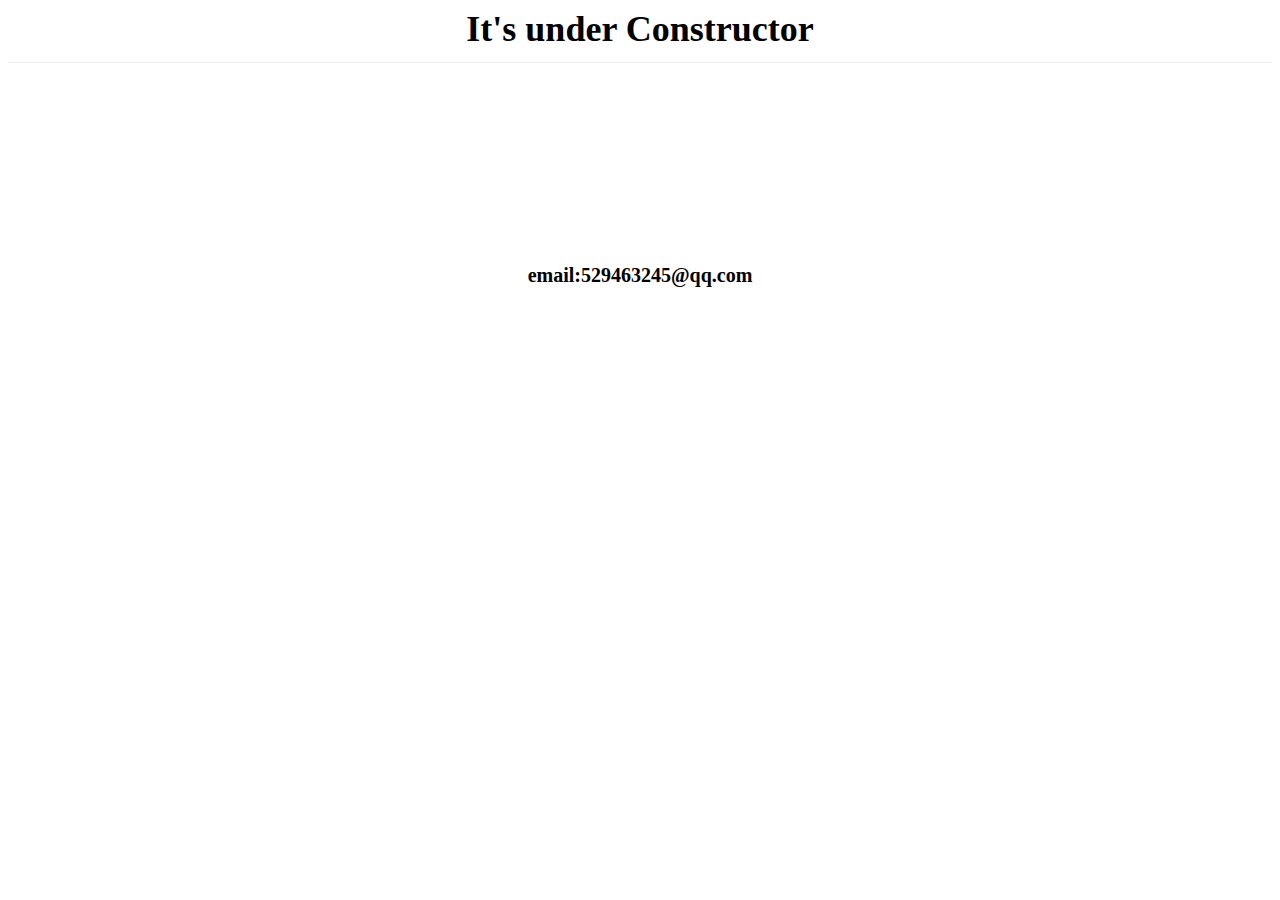
==== index.html @ 73592db3 "index,html" ====
<!doctype>
<html>
<head>
<title>joker's website</title>
<style>
	div h1,h4{
		text-align:center;
		padding-bottom: 0.3em;
	    font-size: 2.25em;
	    line-height: 1.2;
	    border-bottom: 1px solid #eee;
	}
	h4{
		 font-size: 1.25em;
		 margin-top:10em !important;
		  border-bottom:none;
	}
</style>
</head>
<body>
	<div>
		<h1>It's under Constructor</h1>
	</div>
	<div>
		<h4>email:529463245@qq.com</h4>
	</div>
</body>
</html>
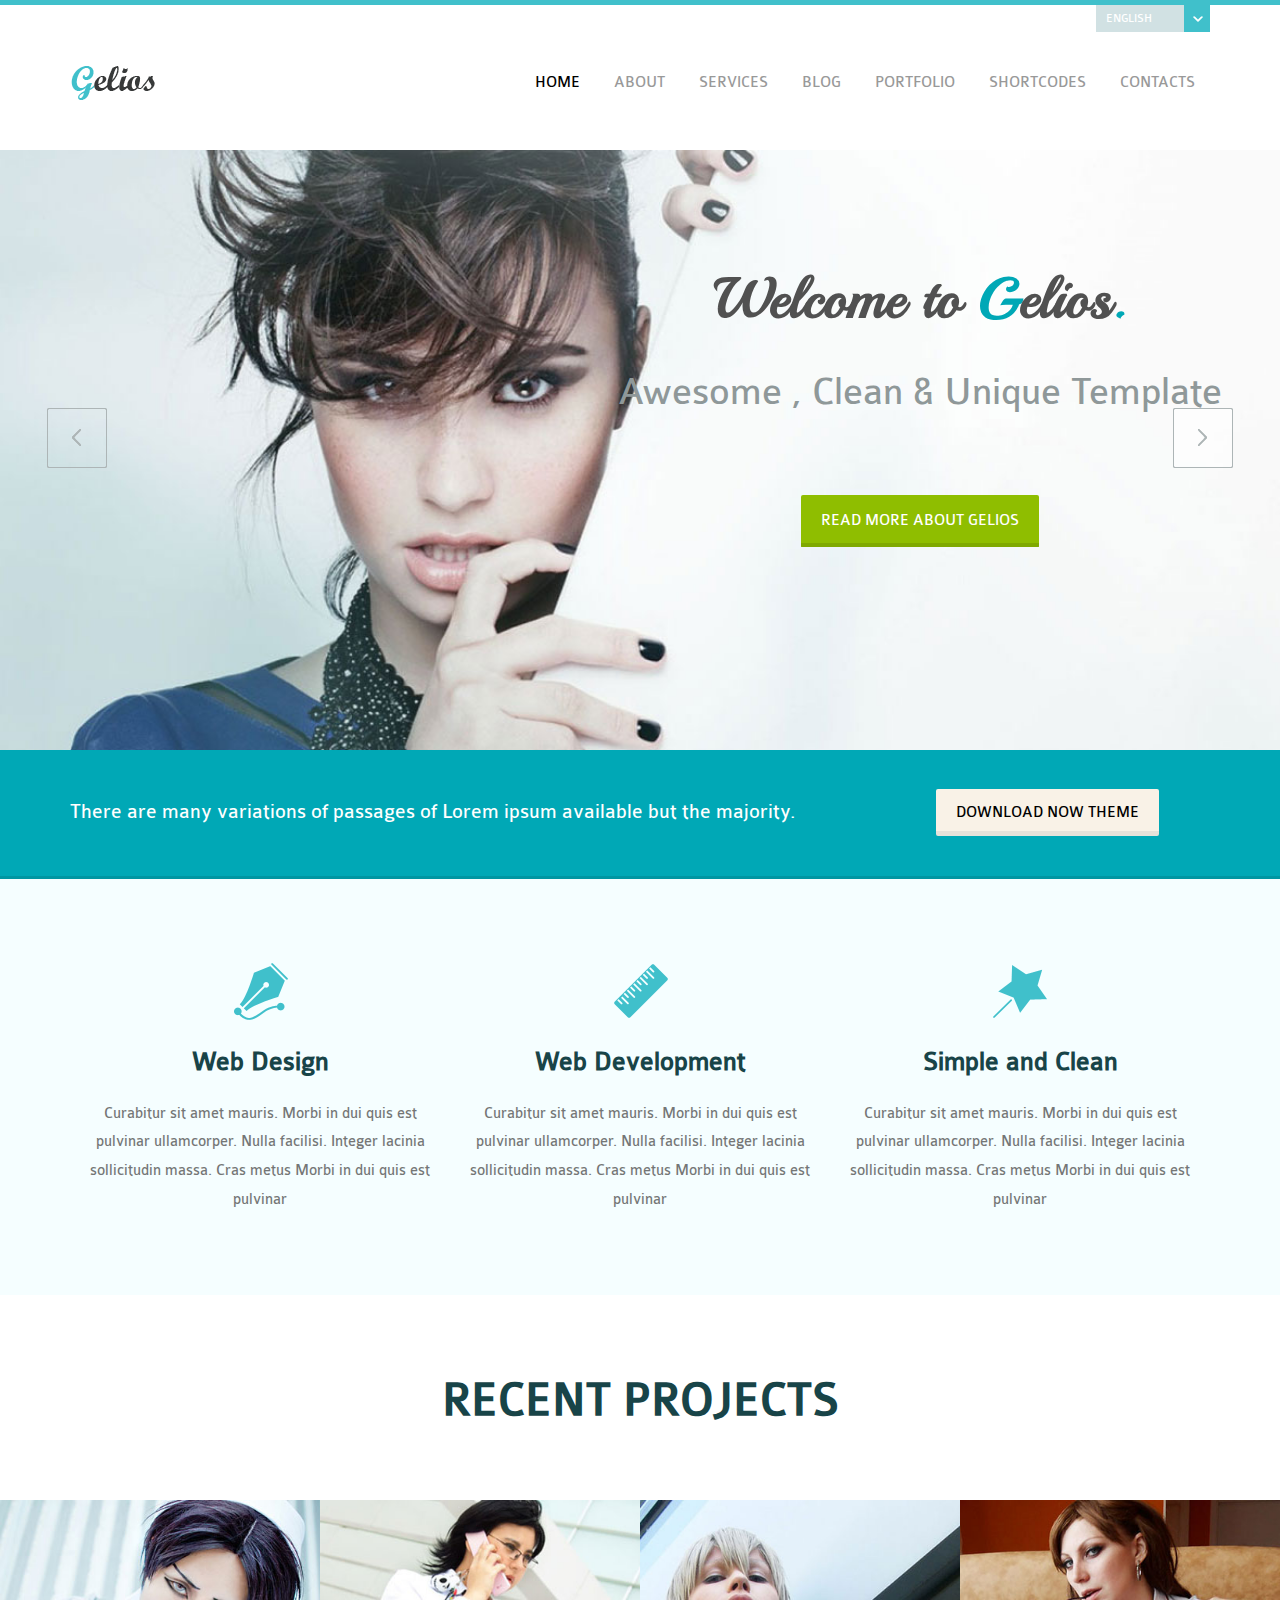
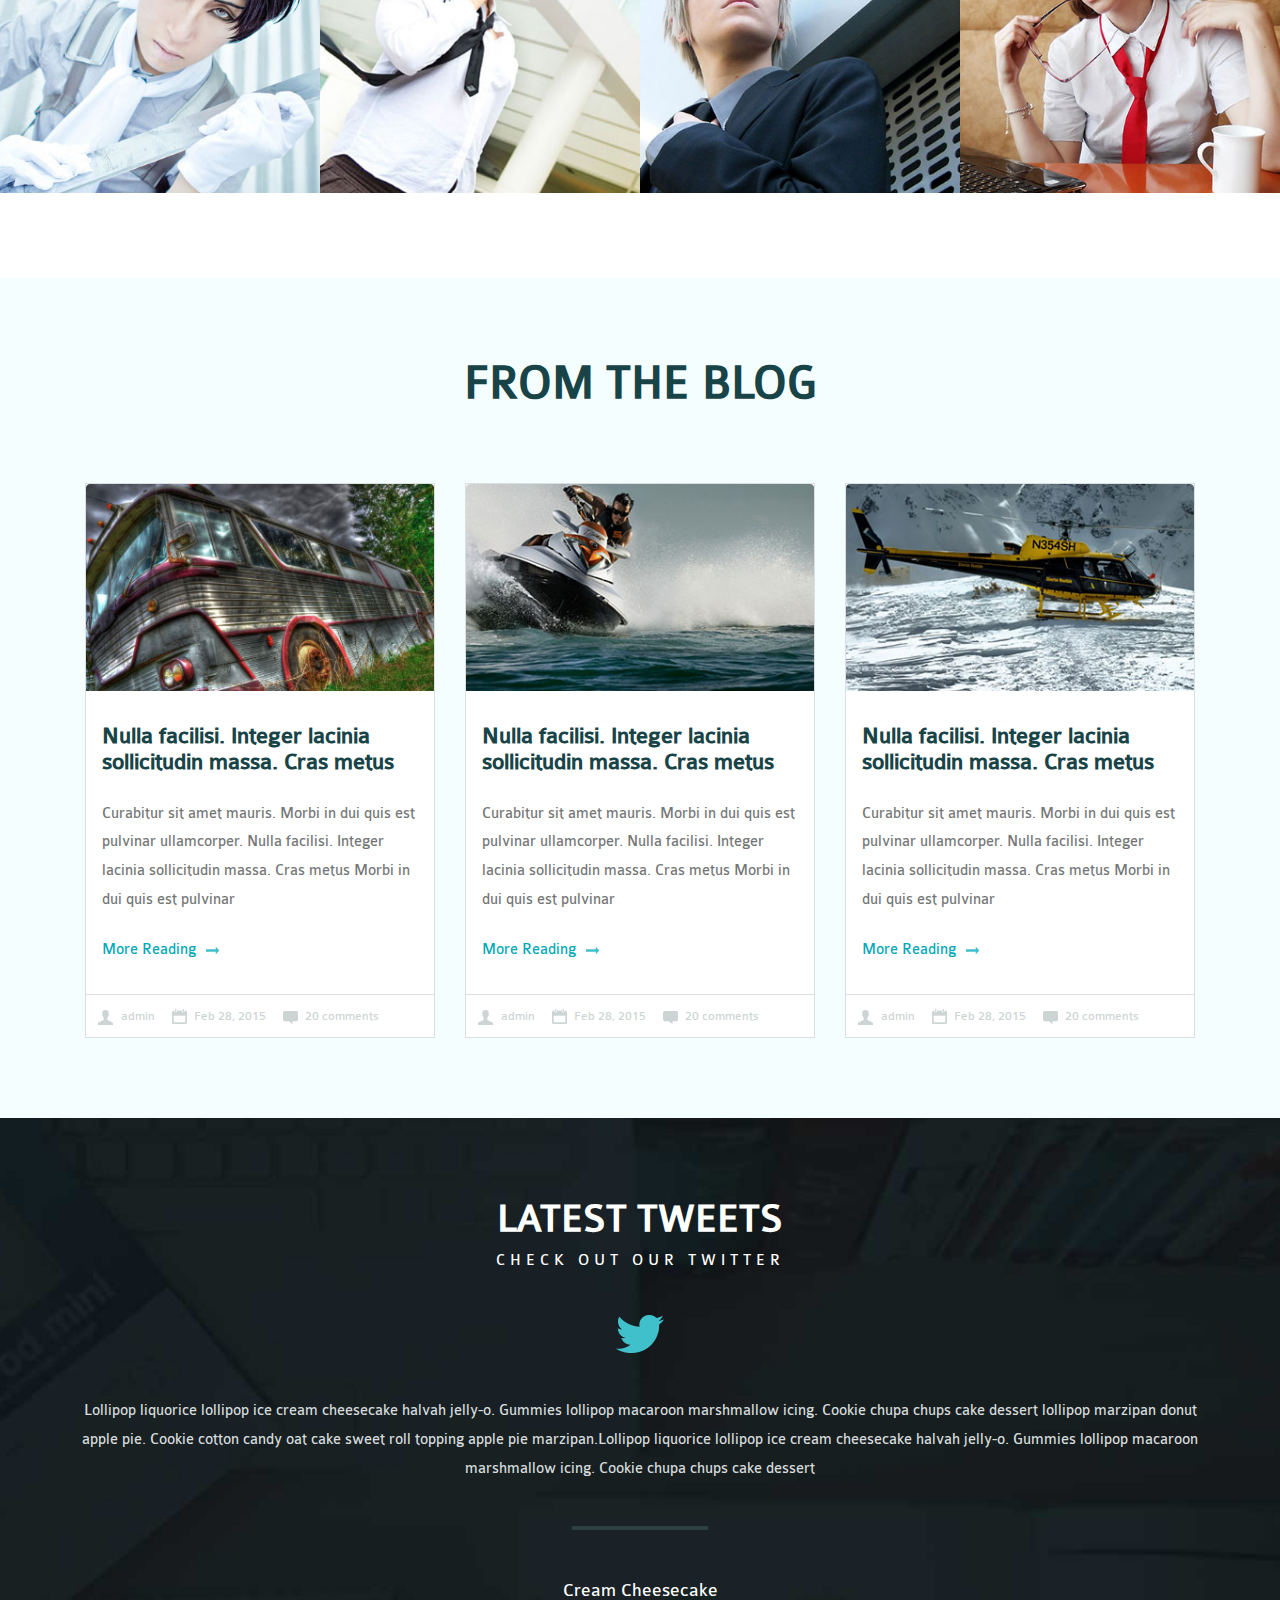
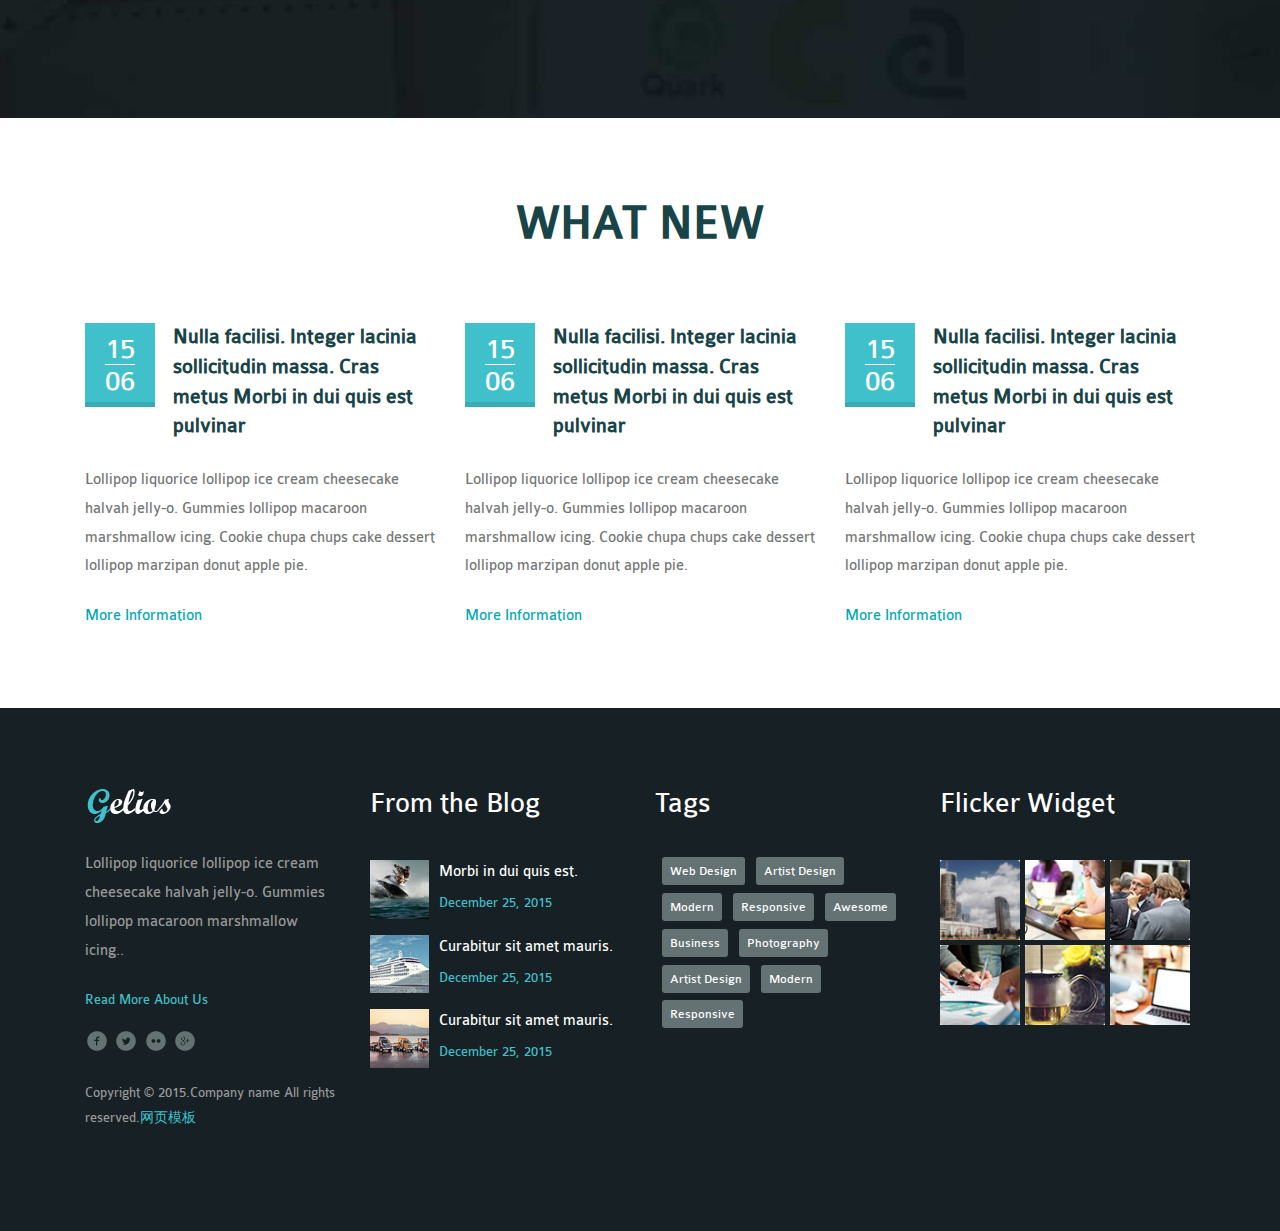
==== commit f9aa65b3: "thos:wq :" ====
--- a/index.html
+++ b/index.html
@@ -1,28 +1,399 @@
-<!doctype>
+<!DOCTYPE HTML>
 <html>
 <head>
-<title>joker's website</title>
-<style>
-	div h1,h4{
-		text-align:center;
-		padding-bottom: 0.3em;
-	    font-size: 2.25em;
-	    line-height: 1.2;
-	    border-bottom: 1px solid #eee;
-	}
-	h4{
-		 font-size: 1.25em;
-		 margin-top:10em !important;
-		  border-bottom:none;
-	}
-</style>
+<title>Home</title>
+<meta name="viewport" content="width=device-width, initial-scale=1">
+<meta http-equiv="Content-Type" content="text/html; charset=utf-8" />
+<meta name="keywords" content="Gelios Responsive web template, Bootstrap Web Templates, Flat Web Templates, Andriod Compatible web template, 
+Smartphone Compatible web template, free webdesigns for Nokia, Samsung, LG, SonyErricsson, Motorola web design" />
+<script type="application/x-javascript"> addEventListener("load", function() { setTimeout(hideURLbar, 0); }, false); function hideURLbar(){ window.scrollTo(0,1); } </script>
+<link href="css/bootstrap.css" rel='stylesheet' type='text/css' />
+<!-- jQuery (necessary for Bootstrap's JavaScript plugins) -->
+<script src="js/jquery-1.11.1.min.js"></script>
+<!-- Custom Theme files -->
+<link href="css/style.css" rel='stylesheet' type='text/css' />
+<!-- Custom Theme files -->
+<link href='http://fonts.useso.com/css?family=Playball' rel='stylesheet' type='text/css'>
+<!----start-top-nav-script---->
+		<script>
+			$(function() {
+				var pull 		= $('#pull');
+					menu 		= $('nav ul');
+					menuHeight	= menu.height();
+				$(pull).on('click', function(e) {
+					e.preventDefault();
+					menu.slideToggle();
+				});
+				$(window).resize(function(){
+	        		var w = $(window).width();
+	        		if(w > 320 && menu.is(':hidden')) {
+	        			menu.removeAttr('style');
+	        		}
+	    		});
+			});
+		</script>
+		<!----//End-top-nav-script---->
+<script src="js/jquery.easydropdown.js"></script>
+<!----- start-Share-instantly-slider---->
+					 <!-- Prettify -->
+						<link href="css/owl.carousel.css" rel="stylesheet">
+					    <script src="js/owl.carousel.js"></script>
+					    <script>
+						    $(document).ready(function() {
+						      $("#owl-demo , #owl-demo1").owlCarousel({
+						        items : 1,
+						        lazyLoad : true,
+						        autoPlay : true,
+						      });
+						    });
+					    </script>
+					    <script>
+						    $(document).ready(function() {
+						      $("#owl-demo3").owlCarousel({
+						        items : 4,
+						        lazyLoad : true,
+						        autoPlay : true,
+						        navigation: false,
+						        pagination: false,
+						      });
+						    });
+					    </script>
+					<!----- //End-Share-instantly-slider---->
+<script type="text/javascript" src="js/hover_pack.js"></script>
 </head>
 <body>
-	<div>
-		<h1>It's under Constructor</h1>
-	</div>
-	<div>
-		<h4>email:529463245@qq.com</h4>
-	</div>
+ <!----start-header---->
+		<div class="header">
+			<div class="container">
+			  <div class="dropdown_box">
+				   <select class="dropdown" tabindex="10" data-settings='{"wrapperClass":"metro"}'>
+            			<option value="0">English</option>	
+						<option value="1">French</option>
+						<option value="2">German</option>
+				   </select>
+		       </div>
+		       <div class="clearfix"></div>
+		      <div class="header_top">
+				<div class="logo">
+				  <a href="index.html"><img src="images/logo.png" alt=""></a>
+				</div>
+		  		<div class="menu">
+					<a class="toggleMenu" href="#"><img src="images/nav_icon.png" alt="" /> </a>
+					<ul class="nav" id="nav">
+					  <li class="current"><a href="index.html">Home</a></li>
+					  <li><a href="about.html">About</a></li>
+					  <li><a href="services.html">Services</a></li>
+					  <li><a href="blog.html">Blog</a></li>
+					  <li><a href="portfolio.html">Portfolio</a></li>
+					  <li><a href="404.html">Shortcodes</a></li>
+					  <li><a href="contact.html">Contacts</a></li>								
+					</ul>
+					<script type="text/javascript" src="js/responsive-nav.js"></script>
+				</div>							
+	  			<div class="clearfix"> </div>
+			    <!----//End-top-nav---->
+			 </div>
+			</div>
+		</div>
+		<!----//End-header---->
+        <div class="copyrights">Collect from <a href="http://www.17sucai.com/" >企业网站模板</a></div>
+		<div class="banner">
+		  <div class="banner_container">
+       	      <div class="wmuSlider example1">
+			     <div class="wmuSliderWrapper">
+				  <article style="position: absolute; width: 100%; opacity: 0;"> 
+				        <div class="banner_right">
+				   	    	<h1>Welcome to <span class="color1">G</span>elios<span class="color1">.</span></h1>
+				   	    	<h2>Awesome , Clean & Unique Template</h2>
+				   	    	<a href="#" title="Online Reservation" class="btn btn-primary btn-normal btn-inline " target="_self">Read More about gelios</a>
+				   	    </div>
+					    <div class="clearfix"></div>
+					</article>
+				    <article style="position: relative; width: 100%; opacity: 1;"> 
+				   	  <div class="banner_right">
+				   	    	<h1>Welcome to <span class="color1">G</span>elios<span class="color1">.</span></h1>
+				   	    	<h2>There are many variations</h2>
+				   	    	<a href="#" title="Online Reservation" class="btn btn-primary btn-normal btn-inline " target="_self">Read More about gelios</a>
+				   	    </div>
+					    <div class="clearfix"></div>
+				   </article>
+				 </div>
+				 <a class="wmuSliderPrev">Previous</a><a class="wmuSliderNext">Next</a>
+	             <script src="js/jquery.wmuSlider.js"></script> 
+				  <script>
+	       			$('.example1').wmuSlider();         
+	   		     </script> 	           	      
+      </div>
+     </div>
+    </div>
+    <div class="banner_text">
+    	<div class="container">
+    		<ul class="banner_box">
+    		   <li class="box_desc">There are many variations of passages of Lorem ipsum available but the majority.</li>
+    		   <li class="box_but"><a href="#" title="Download" class="btn1 btn1-primary1" target="_self">Download Now theme</a></li>
+    		   <div class="clearfix"> </div>
+    		</ul>
+    	</div>
+    </div>
+    <div class="grid_1 text-center">
+    	<div class="container">
+    	  <div class="col-md-4 box_1">
+    	  	<i class="icon1"> </i>
+    	  	<h3>Web Design</h3>
+    	  	<p>Curabitur sit amet mauris. Morbi in dui quis est pulvinar ullamcorper. Nulla facilisi. Integer lacinia sollicitudin massa. Cras metus Morbi in dui quis est pulvinar</p>
+    	  </div>
+    	  <div class="col-md-4 box_1">
+    	  	<i class="icon2"> </i>
+    	  	<h3>Web Development</h3>
+    	  	<p>Curabitur sit amet mauris. Morbi in dui quis est pulvinar ullamcorper. Nulla facilisi. Integer lacinia sollicitudin massa. Cras metus Morbi in dui quis est pulvinar</p>
+    	  </div>
+    	  <div class="col-md-4 box_1">
+    	  	<i class="icon3"> </i>
+    	  	<h3>Simple and Clean</h3>
+    	  	<p>Curabitur sit amet mauris. Morbi in dui quis est pulvinar ullamcorper. Nulla facilisi. Integer lacinia sollicitudin massa. Cras metus Morbi in dui quis est pulvinar</p>
+    	  </div>
+    	</div>
+    </div>
+    <div class="grid_2">
+    	<h3>Recent Projects</h3>
+    	         <div id="owl-demo3" class="owl-carousel owl-carousel2">
+				                 <div class="item">
+				                	<a href="#" class="b-link-stroke b-animate-go  thickbox">
+		                            <img class="lazyOwl" data-src="images/p1.jpg" alt="Lazy Owl Image"><div class="b-wrapper">
+</div></a>
+   	 							 </div>
+				                 <div class="item">
+				                	<a href="#" class="b-link-stroke b-animate-go  thickbox">
+		                            <img class="lazyOwl" data-src="images/p2.jpg" alt="Lazy Owl Image"><div class="b-wrapper"><h2 class="b-animate b-from-left    b-delay03 ">Photo 1</h2><p class="b-animate b-from-right    b-delay03 ">Lorem ipsum dolor sit amet, consectetur adipiscing elit.</p></div></a>
+   	 							 </div>
+				                 <div class="item">
+				                	<a href="#" class="b-link-stroke b-animate-go  thickbox">
+		                            <img class="lazyOwl" data-src="images/p3.jpg" alt="Lazy Owl Image"><div class="b-wrapper"><h2 class="b-animate b-from-left    b-delay03 ">Photo 1</h2><p class="b-animate b-from-right    b-delay03 ">Lorem ipsum dolor sit amet, consectetur adipiscing elit.</p></div></a>
+   	 							 </div>
+				                 <div class="item">
+				                	<a href="#" class="b-link-stroke b-animate-go  thickbox">
+		                            <img class="lazyOwl" data-src="images/p4.jpg" alt="Lazy Owl Image"><div class="b-wrapper"><h2 class="b-animate b-from-left    b-delay03 ">Photo 1</h2><p class="b-animate b-from-right    b-delay03 ">Lorem ipsum dolor sit amet, consectetur adipiscing elit.</p></div></a>
+   	 							 </div>
+				                 <div class="item">
+				                	<a href="#" class="b-link-stroke b-animate-go  thickbox">
+		                            <img class="lazyOwl" data-src="images/p1.jpg" alt="Lazy Owl Image"><div class="b-wrapper"><h2 class="b-animate b-from-left    b-delay03 ">Photo 1</h2><p class="b-animate b-from-right    b-delay03 ">Lorem ipsum dolor sit amet, consectetur adipiscing elit.</p></div></a>
+   	 							 </div>
+				                 <div class="item">
+				                	<a href="#" class="b-link-stroke b-animate-go  thickbox">
+		                            <img class="lazyOwl" data-src="images/p2.jpg" alt="Lazy Owl Image"><div class="b-wrapper"><h2 class="b-animate b-from-left    b-delay03 ">Photo 1</h2><p class="b-animate b-from-right    b-delay03 ">Lorem ipsum dolor sit amet, consectetur adipiscing elit.</p></div></a>
+   	 							 </div>
+				                 <div class="item">
+				                	<a href="#" class="b-link-stroke b-animate-go  thickbox">
+		                            <img class="lazyOwl" data-src="images/p3.jpg" alt="Lazy Owl Image"><div class="b-wrapper"><h2 class="b-animate b-from-left    b-delay03 ">Photo 1</h2><p class="b-animate b-from-right    b-delay03 ">Lorem ipsum dolor sit amet, consectetur adipiscing elit.</p></div></a>
+   	 							 </div>
+				                 <div class="item">
+				                	<a href="#" class="b-link-stroke b-animate-go  thickbox">
+		                            <img class="lazyOwl" data-src="images/p4.jpg" alt="Lazy Owl Image"><div class="b-wrapper"><h2 class="b-animate b-from-left    b-delay03 ">Photo 1</h2><p class="b-animate b-from-right    b-delay03 ">Lorem ipsum dolor sit amet, consectetur adipiscing elit.</p></div></a>
+   	 							 </div>
+				                 <div class="clearfix"> </div>
+				 </div>
+     </div>
+     <div class="grid_1">
+     	<h2>From the Blog</h2>
+     	<div class="container">
+     	  <div class='col-md-4'>
+     	    <div class="box_3">
+     		  <img src="images/b1.jpg" class="img-responsive" alt=""/>
+     		  <div class="box_4">
+     		    <a href="#"><h3>Nulla facilisi. Integer lacinia sollicitudin massa. Cras metus</a></h3>
+     		    <p>Curabitur sit amet mauris. Morbi in dui quis est pulvinar ullamcorper. Nulla facilisi. Integer lacinia sollicitudin massa. Cras metus Morbi in dui quis est pulvinar</p>
+     		    <a href="#"><span class="more">More Reading  &nbsp;<img src="images/arrow.png" alt=""/></span></a>
+     		  </div>
+     		  <div class="links">
+		  		    <ul>
+		  				<li><i class="user"> </i><span><a href="#">admin</a></span><div class="clearfix"> </div></li>
+		  				<li><i class="calender"> </i><span>Feb 28, 2015</span><div class="clearfix"> </div></li>
+		  				<li><i class="comment"> </i><span>20 comments</span><div class="clearfix"> </div></li>
+		  		    </ul>
+		  	  </div>
+     	    </div>
+        </div>
+         <div class='col-md-4'>
+     	    <div class="box_3">
+     		  <img src="images/b2.jpg" class="img-responsive" alt=""/>
+     		  <div class="box_4">
+     		    <a href="#"><h3>Nulla facilisi. Integer lacinia sollicitudin massa. Cras metus</a></h3>
+     		    <p>Curabitur sit amet mauris. Morbi in dui quis est pulvinar ullamcorper. Nulla facilisi. Integer lacinia sollicitudin massa. Cras metus Morbi in dui quis est pulvinar</p>
+     		    <a href="#"><span class="more">More Reading  &nbsp;<img src="images/arrow.png" alt=""/></span></a>
+     		  </div>
+     		  <div class="links">
+		  		    <ul>
+		  				<li><i class="user"> </i><span><a href="#">admin</a></span><div class="clearfix"> </div></li>
+		  				<li><i class="calender"> </i><span>Feb 28, 2015</span><div class="clearfix"> </div></li>
+		  				<li><i class="comment"> </i><span>20 comments</span><div class="clearfix"> </div></li>
+		  		    </ul>
+		  	  </div>
+     	    </div>
+        </div>
+        <div class='col-md-4'>
+     	    <div class="box_3">
+     		  <img src="images/b3.jpg" class="img-responsive" alt=""/>
+     		  <div class="box_4">
+     		    <a href="#"><h3>Nulla facilisi. Integer lacinia sollicitudin massa. Cras metus</a></h3>
+     		    <p>Curabitur sit amet mauris. Morbi in dui quis est pulvinar ullamcorper. Nulla facilisi. Integer lacinia sollicitudin massa. Cras metus Morbi in dui quis est pulvinar</p>
+     		    <a href="#"><span class="more">More Reading  &nbsp;<img src="images/arrow.png" alt=""/></span></a>
+     		  </div>
+     		  <div class="links">
+		  		    <ul>
+		  				<li><i class="user"> </i><span><a href="#">admin</a></span><div class="clearfix"> </div></li>
+		  				<li><i class="calender"> </i><span>Feb 28, 2015</span><div class="clearfix"> </div></li>
+		  				<li><i class="comment"> </i><span>20 comments</span><div class="clearfix"> </div></li>
+		  		    </ul>
+		  	  </div>
+     	    </div>
+          </div>
+        <div class="clearfix"> </div>
+      </div>
+    </div> 
+    <div class="twitter">
+   	 <div class="container">
+   	 	<h3>Latest Tweets</h3>
+   	 	<h4>Check out our Twitter</h4>
+   	 	<i class="twt"> </i>
+   	 	<p>Lollipop liquorice lollipop ice cream cheesecake halvah jelly-o. Gummies lollipop macaroon marshmallow icing. Cookie chupa chups cake dessert lollipop marzipan donut apple pie. Cookie cotton candy oat cake sweet roll topping apple pie marzipan.Lollipop liquorice lollipop ice cream cheesecake halvah jelly-o. Gummies lollipop macaroon marshmallow icing. Cookie chupa chups cake dessert</p>
+   	    <span> </span>
+   	    <a href="#">Cream Cheesecake </a>
+   	 </div>
+    </div>
+    <div class="new">
+      <div class="container">
+   		<h3>What New</h3>
+   	   <div class="col-md-4 col_3">
+   		<ul class="date_grid">
+   		  <li class="date_left">
+   		  	<div class="date">
+				<span>
+				 15
+				</span>
+				 06
+			</div>
+		  </li>
+		  <li class="date_right">
+   		  	<p>Nulla facilisi. Integer lacinia sollicitudin massa. Cras metus Morbi in dui quis est pulvinar</p>
+		  </li>
+   		  <div class="clearfix"> </div>
+	   </ul>
+	   <p class="m_1">Lollipop liquorice lollipop ice cream cheesecake halvah jelly-o. Gummies lollipop macaroon marshmallow icing. Cookie chupa chups cake dessert lollipop marzipan donut apple pie.</p>
+	   <a href="#"><span class="more">More Information</span></a>
+	  </div>
+	  <div class="col-md-4 col_3">
+   		<ul class="date_grid">
+   		  <li class="date_left">
+   		  	<div class="date">
+				<span>
+				 15
+				</span>
+				 06
+			</div>
+		  </li>
+		  <li class="date_right">
+   		  	<p>Nulla facilisi. Integer lacinia sollicitudin massa. Cras metus Morbi in dui quis est pulvinar</p>
+		  </li>
+   		  <div class="clearfix"> </div>
+	   </ul>
+	   <p class="m_1">Lollipop liquorice lollipop ice cream cheesecake halvah jelly-o. Gummies lollipop macaroon marshmallow icing. Cookie chupa chups cake dessert lollipop marzipan donut apple pie.</p>
+	   <a href="#"><span class="more">More Information</span></a>
+	  </div>
+	  <div class="col-md-4 col_3">
+   		<ul class="date_grid">
+   		  <li class="date_left">
+   		  	<div class="date">
+				<span>
+				 15
+				</span>
+				 06
+			</div>
+		  </li>
+		  <li class="date_right">
+   		  	<p>Nulla facilisi. Integer lacinia sollicitudin massa. Cras metus Morbi in dui quis est pulvinar</p>
+		  </li>
+   		  <div class="clearfix"> </div>
+	   </ul>
+	   <p class="m_1">Lollipop liquorice lollipop ice cream cheesecake halvah jelly-o. Gummies lollipop macaroon marshmallow icing. Cookie chupa chups cake dessert lollipop marzipan donut apple pie.</p>
+	   <a href="#"><span class="more">More Information</span></a>
+	  </div>
+	 </div>
+   </div>
+   <div class="footer">
+   	<div class="container">
+   		<div class="col-md-3 footer_grid">
+   			<img src="images/f_logo.png" alt=""/>
+   			<p>Lollipop liquorice lollipop ice cream cheesecake halvah jelly-o. Gummies lollipop macaroon marshmallow icing..</p>
+   	        <ul class="footer_links">
+   	        	<li><a href="#">Read More</a></li>
+   	        	<li><a href="#">About Us</a></li>
+   	        </ul>
+   	        <ul class="footer_social">
+				<li><a href=""> <i class="fb"> </i> </a></li>
+				<li><a href=""><i class="tw"> </i> </a></li>
+				<li><a href=""><i class="db"> </i> </a></li>
+				<li><a href=""><i class="google"> </i> </a></li>
+	    	</ul>
+	    	<div class="copy">
+				<p>Copyright &copy; 2015.Company name All rights reserved.<a target="_blank" href="http://www.17sucai.com/">&#x7F51;&#x9875;&#x6A21;&#x677F;</a></p>
+			</div>
+   	    </div>
+   	    <div class="col-md-3 footer_grid1">
+   		  <h3>From the Blog</h3>
+   		  <ul class="list1 list2">
+   		  	<li class="list1_img"><img src="images/f1.jpg" class="img-responsive" alt=""/></li>
+   		  	<li class="list1_desc">
+   		  		<p class="m_3">Morbi in dui quis est.</p>
+   		  		<p class="m_2">December 25, 2015</p>
+   		  	</li>
+   		  	<div class="clearfix"> </div>
+   		  </ul>
+   		  <ul class="list1 list2">
+   		  	<li class="list1_img"><img src="images/f2.jpg" class="img-responsive" alt=""/></li>
+   		  	<li class="list1_desc">
+   		  		<p class="m_3">Curabitur sit amet mauris.</p>
+   		  		<p class="m_2">December 25, 2015</p>
+   		  	</li>
+   		  	<div class="clearfix"> </div>
+   		  </ul>
+   		  <ul class="list1">
+   		  	<li class="list1_img"><img src="images/f3.jpg" class="img-responsive" alt=""/></li>
+   		  	<li class="list1_desc">
+   		  		<p class="m_3">Curabitur sit amet mauris.</p>
+   		  		<p class="m_2">December 25, 2015</p>
+   		  	</li>
+   		  	<div class="clearfix"> </div>
+   		  </ul>
+   	    </div>
+   	    <div class="col-md-3 footer_grid1">
+   		  <h3>Tags</h3>
+   		  <ul class="tags_links">
+			<li><a href="#">Web Design</a></li>
+			<li><a href="#">Artist Design</a></li>
+			<li><a href="#">Modern</a></li>
+			<li><a href="#">Responsive</a></li>
+			<li><a href="#">Awesome</a></li>
+			<li><a href="#">Business</a></li>
+			<li><a href="#">Photography</a></li>
+			<li><a href="#">Artist Design</a></li>
+			<li><a href="#">Modern</a></li>
+			<li><a href="#">Responsive</a></li>
+		  </ul>
+   		</div>
+   	    <div class="col-md-3 footer_grid1">
+   		  <h3>Flicker Widget</h3>
+   		  <ul class="widget_links">
+			<li><img src="images/f4.jpg" class="img-responsive" alt=""/></li>
+			<li><img src="images/f5.jpg" class="img-responsive" alt=""/></li>
+			<li><img src="images/f6.jpg" class="img-responsive" alt=""/></li>
+		  </ul>
+		  <ul class="widget_links">
+			<li><img src="images/f7.jpg" class="img-responsive" alt=""/></li>
+			<li><img src="images/f8.jpg" class="img-responsive" alt=""/></li>
+			<li><img src="images/f9.jpg" class="img-responsive" alt=""/></li>
+		  </ul>
+   		</div>
+   	</div>
+   </div>
 </body>
-</html>+</html>		--- a/css/style.css
+++ b/css/style.css
@@ -0,0 +1,2764 @@
+
+h4, h5, h6,
+h1, h2, h3 {margin-top: 0;}
+ul, ol {margin: 0;}
+p {margin: 0;}
+@font-face {
+      font-family: 'ColabReg-webfont';
+      src: url(../fonts/ColabReg-webfont.ttf) format('truetype');
+}
+html, body{
+   font-family: 'ColabReg-webfont';
+   font-size: 100%;
+   background:#fff; 
+}
+body a{
+	transition:0.5s all;
+	-webkit-transition:0.5s all;
+	-moz-transition:0.5s all;
+	-o-transition:0.5s all;
+	-ms-transition:0.5s all;
+}
+/*----start-header----*/
+.header{
+	background:#fff;
+	border-top:5px solid #40c0cb;
+}
+.dropdown_box {
+	float: right;
+	width: 10%;
+}
+.metro{
+	position: relative;	
+	cursor: pointer;
+	font-weight:600;
+	background:#d1e1e3;
+	color:#898989;
+	-webkit-user-select: none;
+	-moz-user-select: none;
+	user-select: none;
+}
+.metro.open{
+	z-index: 2;
+}
+.metro:hover,
+.metro.focus{
+	color:#666;
+}
+.copyrights{text-indent:-9999px;height:0;line-height:0;font-size:0;overflow:hidden;}
+/* OLD SELECT (HIDDEN) */
+.metro .old{
+	position: absolute;
+	left: 0;
+	top: 0;
+	height: 0;
+	width: 0;
+	overflow: hidden;
+}
+.metro select{
+	position: absolute;
+	left: 0px;
+	top: 0px;
+}
+.metro.touch select{
+	left: 0;
+	top: 0;
+	width: 100%;
+	height: 100%;
+	opacity: 0;
+}
+/* SELECTED FEEDBACK ITEM */ 
+.metro .selected {
+    color:#fff;
+}
+.metro .selected:hover{
+	color:#8fbe00;
+}
+.metro .selected,
+.metro li{
+	display: block;
+	font-size: 12px;
+	padding: 5px 0px 5px 10px;
+	overflow: hidden;
+	white-space: nowrap;
+	text-align: left;
+	font-weight: 100;
+	text-transform: uppercase;
+}
+.metro .selected::after{
+	content: '';
+	position: absolute;
+	right: 0;
+	top: 0;
+	bottom: 0;
+	padding: 13px;
+	background: url(../images/img-sprite.png) no-repeat 1px 2px #40c0cb;
+}
+/* DROP DOWN WRAPPER */
+.metro div{
+	position: absolute;
+	height: 0;
+	left: 0;
+	right: 0;
+	top: 100%;
+	margin-top:1px;
+	background:#d1e1e3;
+	overflow: hidden;
+	opacity: 0;
+	color: #FFF;
+}
+/* Height is adjusted by JS on open */
+.metro.open div{
+	opacity: 1;
+	z-index: 2;
+}
+/* FADE OVERLAY FOR SCROLLING LISTS */
+.metro.scrollable div::after{
+	content: '';
+	position: absolute;
+	left: 0;
+	right: 0;
+	bottom: 0;
+	height: 50px;
+}
+.metro.scrollable.bottom div::after{
+	opacity: 0;
+}
+/* DROP DOWN LIST */
+.metro ul{
+	position: absolute;
+	left: 0;
+	top: 0;
+	height: 100%;
+	width: 100%;
+	padding:0;
+	list-style: none;
+	overflow: hidden;
+}
+.metro.scrollable.open ul{
+	overflow-y: auto;
+}
+/* DROP DOWN LIST ITEMS */
+.metro li{
+	list-style: none;
+	padding: 6px 10px;
+	font-size:0.85em;
+	font-weight: 400;
+	text-transform: lowercase;
+}
+.metro li:last-child {
+    border-bottom: 0;
+}
+/* .focus class is also added on hover */
+.metro li:hover{
+	background-color:#7fa900;
+}
+.metro li.focus{
+	background:#00a8b6;
+	position: relative;
+	z-index: 3;
+	color:#FFF;
+}
+.metro li.active{
+    background-color:#39abb5;
+	color: #fff;
+}
+.header_top {
+	padding:2em 0 3em;
+}
+.logo{
+	float:left;
+}
+.menu{
+	 float:right;
+}
+.menu li{
+	display:inline-block;
+}
+ .menu li:first-child{
+   	margin-left:0;
+}
+.menu li a{
+  	display: block;
+	font-size: 1em;
+	color: #999;
+	-webkit-transition: all 0.3s ease;
+	-moz-transition: all 0.3s ease;
+	-o-transition: all 0.3s ease;
+	transition: all 0.3s ease;
+	text-transform: uppercase;
+	font-weight: 100;
+	padding: 8px 15px 6px;
+}
+#nav .current a {
+   color:#000;
+   /*background:#e4551d;--*/
+   -webkit-transition: all 0.3s ease;
+	-moz-transition: all 0.3s ease;
+	-o-transition: all 0.3s ease;
+	transition: all 0.3s ease;
+}
+.menu li a:hover ,.menu li.active a{
+   color:#fff;
+   background:#8fbe00 !important;
+   -webkit-transform: rotateY(30deg);
+	-moz-transform: rotateY(30deg);
+	-ms-transform: rotateY(30deg);
+	transform: rotateY(30deg);
+} 
+.toggleMenu {
+	display:  none;
+   	padding:4px 5px 0px 5px;
+}
+.nav:before,
+.nav:after {
+    content: " "; 
+    display: table; 
+}
+.nav:after {
+    clear: both;
+}
+.nav ul {
+    list-style: none;
+}
+@media screen and (max-width:800px) {
+	.menu {
+		margin:10px 0;
+	}
+    .active {
+        display: block;
+    }
+    .menu li a{
+    	text-align:left;
+    	border-radius:0;
+    	-webkit-border-radius:0;
+    	-moz-border-radius:0;
+    	-o-border-radius:0;
+    }
+    .nav {
+	     list-style: none;
+	     *zoom: 1;
+	     width:95%;
+		 position: absolute;
+		 right:10px;
+		 background:#051619;
+		 top:86px;
+		 z-index: 9999;
+		 border:1px solid #C5C5C5;
+    }
+   .menu li a span.messages{
+    	text-align:center;
+    	top:15px;
+    }
+    .nav li ul{
+    	width:100%;   	
+    }
+    .menu ul{
+    	margin:0;
+    }
+    .nav > li.hover > ul {
+        width:100%;
+    }
+    .nav > li {
+        float: none;
+        display:block;
+    }
+    .nav ul {
+        display: block;
+        width: 100%;
+    }
+   .nav > li.hover > ul , .nav li li.hover ul {
+        position: static;
+    }
+    .nav li a{
+    	border-top:1px solid #EFEFEF;
+    	background:#fff;
+    }
+     .nav li:first-child a{
+     	border-top:none;
+     }
+ }
+/**** Slider *****/
+.banner{
+	background: url(../images/banner.jpg) no-repeat center top;
+	-webkit-background-size: cover;
+	-moz-background-size: cover;
+	-o-background-size: cover;
+	background-size: cover;
+	background-position: center;
+	min-height:600px;
+}
+.wmuSlider {
+	position: relative;
+	overflow: hidden;
+}
+.wmuSlider .wmuSliderWrapper article img {
+	max-width: 100%;
+	width: auto;
+	height: auto;
+	display: inline-block;
+}
+/* Default Skin */
+.wmuGallery .wmuGalleryImage {
+	margin-bottom: 10px;
+}
+.wmuSliderPrev, .wmuSliderNext {
+	position: absolute;
+	width: 65px;
+	height: 75px;
+	text-indent: -9999px;
+	background: url(../images/img-sprite.png) no-repeat;
+	top:16em;
+	z-index: 2;
+	cursor: pointer;
+}
+.wmuSliderPrev {
+	background-position:-26px -5px;
+	left: 0px;
+}
+.wmuSliderNext {
+	background-position:-97px -5px;
+	right: 0px;
+}
+.banner_container{
+	width:93%;
+	margin: 0 auto;
+}
+.banner_right{
+	float: right;
+	margin-top: 10%;
+	width: 53%;
+	text-align: center;
+}
+.banner_right h1{
+	font-size:3.5em;
+	color:#515151;
+	font-weight:900;
+	margin:0;
+	font-family: 'Playball', cursive;
+}
+.banner_right h2{
+	font-size:2.5em;
+	color:#8f9899;
+	font-weight:100;
+	margin:1em 0 2em;
+}
+.btn.btn-primary, .btn1.btn1-primary1, .btn2.btn2-primary2, .btn3.btn3-primary3{
+	font-size:1em;
+	font-weight: 300;
+	font-style: normal;
+	text-shadow: none;
+	text-transform: uppercase;
+	color: #FFF;
+	padding:18px 30px;
+	position: relative;
+	letter-spacing: 0;
+	background: transparent;
+	border-radius: 0;
+	box-shadow: none;
+	border: none;
+	outline: none;
+	border-radius: 0;
+	z-index: 1;
+	overflow: hidden;
+	-webkit-transition: all 0.4s ease;
+	-moz-transition: all 0.4s ease;
+	-o-transition: all 0.4s ease;
+	transition: all 0.4s ease;
+	-webkit-appearance: none;
+}
+.btn-primary {
+	color: #fff;
+}
+.btn.btn-primary:before {
+	content: "";
+	position: absolute;
+	width: 0;
+	height: 100%;
+	bottom: 0;
+	right: 0;
+	top: 0;
+	z-index: -1;
+	border-radius: 0;
+	background:#00a8b6;
+	-webkit-transition: all 0.4s ease;
+	-moz-transition: all 0.4s ease;
+	-o-transition: all 0.4s ease;
+	transition: all 0.4s ease;
+	border-bottom:5px solid #01909c;
+}
+.btn.btn-primary:hover:before {
+	width: 100%;
+	left: 0;
+	-webkit-transition: all 0.3s ease;
+	-moz-transition: all 0.3s ease;
+	-o-transition: all 0.3s ease;
+	transition: all 0.3s ease;
+}
+.btn.btn-primary:after {
+	content: "";
+	position: absolute;
+	width: 100%;
+	height: 100%;
+	bottom: 0;
+	left: 0;
+	border-radius: 0;
+	background:#8fbe00;
+	z-index: -2;
+	-webkit-transition: all 0.4s ease;
+	-moz-transition: all 0.4s ease;
+	-o-transition: all 0.4s ease;
+	transition: all 0.4s ease;
+	border-bottom: 5px solid #7fa900;
+	border-radius: 2px;
+	-webkit-border-radius: 2px;
+	-moz-border-radius: 2px;
+	-o-border-radius: 2px;
+}
+.banner_text{
+	background:#00a8b6;
+	padding:3em 0;
+	border-bottom: 3px solid #0096a2;
+}
+ul.banner_box{
+	padding:0;
+	list-style:none;
+}
+ul.banner_box li.box_desc{
+	float:left;
+	color:#fff;
+	font-size:1.5em;
+	margin-right:7%;
+}
+ul.banner_box li.box_but{
+	float:left;
+	margin-top: 4px;
+}
+.btn1.btn1-primary1 {
+	color:#000;
+}
+.btn1-primary1 {
+	color:#000;
+}
+.btn1.btn1-primary1:before {
+	content: "";
+	position: absolute;
+	width: 0;
+	height: 100%;
+	bottom: 0;
+	right: 0;
+	top: 0;
+	z-index: -1;
+	border-radius: 0;
+	background: #8fbe00;
+	-webkit-transition: all 0.4s ease;
+	-moz-transition: all 0.4s ease;
+	-o-transition: all 0.4s ease;
+	transition: all 0.4s ease;
+	border-bottom:5px solid #7fa900;
+	color:#fff;
+}
+.btn1.btn1-primary1:hover:before {
+	width: 100%;
+	left: 0;
+	-webkit-transition: all 0.3s ease;
+	-moz-transition: all 0.3s ease;
+	-o-transition: all 0.3s ease;
+	transition: all 0.3s ease;
+}
+.btn1.btn1-primary1:after {
+	content: "";
+	position: absolute;
+	width: 100%;
+	height: 100%;
+	bottom: 0;
+	left: 0;
+	border-radius:2px;
+	-webkit-border-radius:2px;
+	-moz-border-radius:2px;
+	-o-border-radius:2px;
+	background:#f9f2e7;
+	z-index: -2;
+	-webkit-transition: all 0.4s ease;
+	-moz-transition: all 0.4s ease;
+	-o-transition: all 0.4s ease;
+	transition: all 0.4s ease;
+	border-bottom: 5px solid #e6e2da;
+}
+.btn1-primary1:hover, .btn1-primary1:focus, .btn1-primary1:active, .btn1-primary1.active, .open .dropdown-toggle.btn1-primary1{
+	color: #fff;
+	text-decoration:none;
+}
+.grid_1{
+	background:#f5feff;
+	padding:5em 0;
+}
+i.icon1{
+	width: 60px;
+	height: 65px;
+	background: url(../images/img-sprite.png)no-repeat -168px -5px;
+	display: inline-block;
+}
+i.icon2{
+	width: 60px;
+	height: 65px;
+	background: url(../images/img-sprite.png)no-repeat -233px -3px;
+	display: inline-block;
+}
+i.icon3{
+	width: 60px;
+	height: 65px;
+	background: url(../images/img-sprite.png)no-repeat -9px -83px;
+	display: inline-block;
+}
+.box_1 h3{
+	color: #184448;
+	font-size: 1.7em;
+	font-weight: 600;
+	margin: 0.6em 0 0.8em;
+}
+.box_1 p{
+	color:#747676;
+	font-size:1em;
+	font-weight: 500;
+	line-height:1.8em;
+}
+.grid_2{
+	background:#fff;
+	padding:5em 0;
+}
+.grid_2 h3, .grid_1 h2, .new h3{
+	text-align: center;
+	color: #184448;
+	font-size: 3em;
+	text-transform: uppercase;
+	font-weight: bold;
+	margin-bottom: 1.5em;
+}
+
+/*-----------------------------------------------------------------------------------*/
+/*	Stroke
+/*-----------------------------------------------------------------------------------*/
+.b-link-stroke{
+	position:relative;
+	display:inline-block;
+	vertical-align:top;
+	font-weight: 300;
+	overflow:hidden;
+	margin-bottom: 5px;
+}
+.b-link-stroke .b-wrapper{
+	position:absolute;
+	width:100%;
+	height:100%;
+	top:9em;
+	left:0;
+	text-align:center;
+	color:#ffffff;
+}
+.b-link-stroke .b-wrapper2{
+	position:absolute;
+	width:100%;
+	height:100%;
+	top:16em;
+	left:0;
+	text-align:center;
+	color:#ffffff;
+}
+.b-link-stroke .b-top-line{
+	position:absolute;
+	top:-100%;
+	left:0;
+	width:50%;
+	height:100%;
+	background:rgba(0, 168, 182, 0.8);
+}
+.b-link-stroke .b-bottom-line{
+	position:absolute;
+	bottom:-100%;
+	right:0;
+	width:50%;
+	height:100%;
+	background:rgba(0, 168, 182, 0.8);
+}
+.b-link-stroke .b-top-line, .b-link-stroke .b-bottom-line{
+	transition:all 0.5s;
+	-moz-transition:all 0.5s;
+	-ms-transition:all 0.5s;
+	-o-transition:all 0.5s;
+	-webkit-transition:all 0.5s;
+} 
+.b-link-stroke:hover .b-top-line{
+	top:0;
+}
+.b-link-stroke:hover .b-bottom-line{
+	bottom:0;
+}
+/*-----------------------------------------------------------------------------------*/
+/*	Animation effects
+/*-----------------------------------------------------------------------------------*/
+.b-animate-go{
+	text-decoration:none;
+}
+.b-animate{
+	transition:all 0.5s;
+	-moz-transition:all 0.5s;
+	-ms-transition:all 0.5s;
+	-o-transition:all 0.5s;
+	-webkit-transition:all 0.5s;
+	visibility:hidden; /* lt-ie9 */
+}
+/* lt-ie9 */
+.b-animate-go:hover .b-animate{
+	visibility:visible;
+}
+.b-from-left{
+	position:relative;
+	left:-100%;
+}
+.b-animate-go:hover .b-from-left{
+	left:0;
+}
+.b-from-right{
+	position:relative;
+	right:-100%;
+}
+.b-animate-go:hover .b-from-right{
+	right:0;
+}
+.b-from-top{
+	position:relative;
+	top:-100%;
+}
+.b-animate-go:hover .b-from-top{
+	top:0;
+}	
+.b-from-bottom{
+	position:relative;
+	bottom:-100%;
+}
+.b-animate-go:hover .b-from-bottom{
+	bottom:0;
+}
+.b-scale{
+	position:relative;
+	transform:scale(0);
+	-moz-transform:scale(0);
+	-ms-transform:scale(0);
+	-o-transform:scale(0);
+	-webkit-transform:scale(0);
+}
+.b-animate-go:hover .b-scale, h1{
+	transform:scale(1);
+	-moz-transform:scale(1);
+	-ms-transform:scale(1);
+	-o-transform:scale(1);
+	-webkit-transform:scale(1);
+}
+.box_3{
+	border:1px solid #dbdfe0;
+}
+.box_4{
+	padding:2em 1em;
+	background:#fff;
+}
+.box_4 h3{
+	font-size: 1.5em;
+	font-weight: 600;
+}
+.box_4 h3 a{
+	color: #184448;
+}
+.box_4 h3 a:hover{
+	text-decoration:none;
+	color:#8fbe00;
+}
+.box_4 p, p.m_1{
+	color: #747676;
+	font-size: 1em;
+	font-weight: 500;
+	line-height: 1.8em;
+	margin:1.5em 0;
+}
+span.more {
+	color:#00a8b6;
+	font-size:1em;
+	font-weight:100;
+}
+span.more:hover{
+	text-decoration:none;
+	color:#8fbe00;
+}
+.links ul{
+	padding:0;
+	list-style:none;
+}
+.links ul li {
+	display: inline-block;
+}
+.links ul li{
+	margin-right:3%;
+	font-size:0.8125em;
+	color:#cdd4d4;
+	font-weight:100;
+}
+.links ul li a{
+	color:#cdd4d4;
+}
+.links ul li a:hover{
+	color:#8fbe00;
+	text-decoration:none;
+}
+i.user{
+	width: 20px;
+	height: 20px;
+	background: url(../images/img-sprite.png)no-repeat -83px -90px;
+	float:left;
+	margin-right: 5px;
+}
+i.calender{
+	width: 20px;
+	height: 20px;
+	background: url(../images/img-sprite.png)no-repeat -82px -118px;
+	float:left;
+	margin-right: 5px;
+}
+i.comment{
+	width: 20px;
+	height: 20px;
+	background: url(../images/img-sprite.png)no-repeat -112px -92px;
+	float:left;
+	margin-right: 5px;
+}
+.links{
+	background:#fff;
+	border-top: 1px solid #dbdfe0;
+	padding:10px;
+}
+.twitter{
+	background: url(../images/twitter.jpg) no-repeat center top;
+	-webkit-background-size: cover;
+	-moz-background-size: cover;
+	-o-background-size: cover;
+	background-size: cover;
+	background-position: center;
+	min-height: 600px;
+	padding-top:5em;
+	text-align:center;
+}
+.twitter h3{
+	color:#fff;
+	text-transform:uppercase;
+	font-size:2.5em;
+	font-weight:bold;
+}
+.twitter h4{
+	color: #fff;
+	text-transform: uppercase;
+	font-size: 1em;
+	font-weight: 100;
+	letter-spacing: 5px;
+}
+i.twt{
+	width: 55px;
+	height: 45px;
+	background: url(../images/img-sprite.png)no-repeat -166px -90px;
+	display: inline-block;
+	margin:2em 0;
+}
+.twitter p{
+	color:#d6dcdd;
+	font-size:1em;
+	line-height:1.8em;
+	margin-bottom:2em;
+}
+.twitter span{
+	height:4px;
+	width:12%;
+	background:#2f4045;
+	display: inline-block;
+}
+.twitter a{
+	color:#fff;
+	display: block;
+	margin-top:2em;
+	font-size:1.2em;
+}
+.twitter a:hover{
+	text-decoration:none;
+	color:#00a8b6;
+}
+.new{
+	background:#fff;
+	padding:5em 0;
+}
+.new h3{
+	text-align:center;
+}
+ul.date_grid{
+	padding:0;
+	list-style:none;
+	
+}
+ul.date_grid li.date_left{
+	width:20%;
+	float: left;
+}
+ul.date_grid li.date_right{
+	float: left;
+	width: 75%;
+	margin-left: 5%;
+}
+ul.date_grid li.date_right p{
+	color:#184448;
+	font-size:1.3em;
+	font-weight:600;
+}
+.date {
+	background: #00AEFF;
+	font-size: 30px;
+	line-height: 18px;
+	font-weight: 300;
+	padding: 11px 10px 12px;
+	color: #FFF;
+	text-align: center;
+	text-transform: uppercase;
+	background:#40c0cb;
+	border-bottom:5px solid #39abb5;
+}
+.date span {
+	display: inline-block;
+	margin-bottom: 7px;
+	font-size: 30px;
+	line-height: 30px;
+	border-bottom: 1px solid #fff;
+}
+/*--footer--*/
+.footer{
+	background:#172125;
+	padding:5em 0;
+}
+.footer_grid p{
+	color:#999;
+	font-size:1em;
+	line-height:1.8em;
+	margin:1.5em 0;
+}
+ul.footer_links{
+	padding:0;
+	margin:0;
+	list-style:none;
+}
+ul.footer_links li{
+	display:inline-block;
+}
+ul.footer_links li a{
+	color: #40c0cb;
+	margin-top: 10px;
+	font-size: 0.85em;
+}
+ul.footer_links li a:hover{
+	text-decoration:none;
+	color: #999;
+}
+p.m_2{
+	color: #40c0cb;
+	margin-top: 10px;
+	font-size: 0.85em;
+}
+ul.footer_social {
+	padding: 0;
+	list-style: none;
+	margin-top: 1em;
+}
+ul.footer_social li:first-child, ul.about_social li:first-child, ul.share li:first-child {
+	margin-left: 0;
+}
+ul.footer_social li, ul.about_social li, ul.share li {
+	display: inline-block;
+}
+ul.footer_social li a i, ul.about_social li a i{
+	width: 25px;
+	height: 25px;
+	display: block;
+	background: url(../images/img-sprite.png)no-repeat;
+}
+ul.footer_social li a i:hover, ul.about_social li a i:hover, ul.share li a i:hover{
+	opacity:0.8;
+}
+ul.footer_social li a i.fb{
+	background-position:-9px -158px;
+}
+ul.footer_social li a i.db{
+	background-position:-68px -158px;
+}
+ul.footer_social li a i.tw{
+	background-position:-39px -158px;
+}
+ul.footer_social li a i.google{
+	background-position:-98px -158px;
+}
+.footer_grid1 h3{
+	color:#fff;
+	font-size:1.8em;
+	margin-bottom: 1.4em;
+}
+ul.list1{
+	padding:0;
+	list-style:none;
+}
+ul.list2{
+	margin-bottom:1em;
+}
+ul.list1 li.list1_img{
+	width:23%;
+	float:left;
+	margin-right:4%;
+}
+ul.list1 li.list1_desc{
+	width:73%;
+	float:left;
+}
+p.m_3{
+	color:#fff;
+	font-size:1em;
+	line-height:1.5em;
+}
+ul.tags_links, ul.widget_links {
+	padding: 0;
+	list-style: none;
+}
+ul.tags_links li {
+	display: inline-block;
+	margin: 0 0 13px 7px;
+}
+ul.tags_links li a {
+	color: #fff;
+	font-size: 0.8125em;
+	background: #657273;
+	padding: 7px 8px;
+	border-radius: 3px;
+	-webkit-border-radius: 3px;
+	-moz-border-radius: 3px;
+	-o-border-radius: 3px;
+}
+ul.tags_links li a:hover{
+	text-decoration:none;
+	background:#8fbe00;
+}
+ul.widget_links li{
+	width: 31.3333%;
+	float: left;
+	margin: 0 5px 5px 0;
+}
+.copy p{
+	font-size:0.85em;
+	color:#999;	
+}
+.copy p a{
+	color: #40c0cb;
+}
+.copy p a:hover{
+	text-decoration:none;
+	color:#8fbe00;
+}
+/*--about--*/
+.about_banner {
+	background: url(../images/about_banner.jpg) no-repeat center top;
+	-webkit-background-size: cover;
+	-moz-background-size: cover;
+	-o-background-size: cover;
+	background-size: cover;
+	background-position: center;
+	min-height: 600px;
+}
+.banner_left {
+	float: left;
+	margin: 10% 0 0 10%;
+	width: 40%;
+	text-align: center;
+	min-height: 300px;
+}
+.success{
+	background:#f4feff;
+	padding:5em 0;
+	border-bottom: 3px solid #d2e9eb;
+}
+.success h3{
+	text-align:center;
+	font-size:2em;
+	color:#184448;
+	text-transform:uppercase;
+	font-weight: 600;
+}
+.success h4{
+	text-align:center;
+	font-size:1.2em;
+	color:#184448;
+	letter-spacing:5px;
+	font-weight:100;
+	margin-bottom: 5em;
+}
+ul.banner_btn {
+	list-style:none;
+	padding: 0;
+}
+ul.banner_btn li {
+	margin-left: 8px;
+	list-style: none;
+	display: inline-block;
+}
+ul.banner_btn li a {
+	color: #FFF;
+	padding: 0.8em 1.7em;
+	text-decoration: none;
+	font-weight: 500;
+	font-size: 1.2em;
+}
+.btn2-primary2 {
+	color: #fff;
+}
+.btn2.btn2-primary2:before {
+	content: "";
+	position: absolute;
+	width: 0;
+	height: 100%;
+	bottom: 0;
+	right: 0;
+	top: 0;
+	z-index: -1;
+	border-radius: 0;
+    background:#f9f2e7;
+	border-bottom:5px solid #e6e2da;
+	-webkit-transition: all 0.4s ease;
+	-moz-transition: all 0.4s ease;
+	-o-transition: all 0.4s ease;
+	transition: all 0.4s ease;
+	color:#000;
+}
+.btn2.btn2-primary2:hover:before {
+	width: 100%;
+	left: 0;
+	-webkit-transition: all 0.3s ease;
+	-moz-transition: all 0.3s ease;
+	-o-transition: all 0.3s ease;
+	transition: all 0.3s ease;
+}
+.btn2.btn2-primary2:after {
+	content: "";
+	position: absolute;
+	width: 100%;
+	height: 100%;
+	bottom: 0;
+	left: 0;
+	border-radius: 0;
+	background:#00a8b6;
+	border-bottom:5px solid #01909c;
+	z-index: -2;
+	-webkit-transition: all 0.4s ease;
+	-moz-transition: all 0.4s ease;
+	-o-transition: all 0.4s ease;
+	transition: all 0.4s ease;
+	border-radius: 2px;
+	-webkit-border-radius: 2px;
+	-moz-border-radius: 2px;
+	-o-border-radius: 2px;
+}
+.btn3.btn3-primary3 {
+	color:#00a8b6;
+}
+.btn3.btn3-primary3:before {
+	content: "";
+	position: absolute;
+	width: 0;
+	height: 100%;
+	bottom: 0;
+	right: 0;
+	top: 0;
+	z-index: -1;
+	border-radius: 0;
+    background:#00a8b6;
+	border-bottom:5px solid #01909c;
+	-webkit-transition: all 0.4s ease;
+	-moz-transition: all 0.4s ease;
+	-o-transition: all 0.4s ease;
+	transition: all 0.4s ease;
+}
+.btn3.btn3-primary3:hover:before {
+	width: 100%;
+	left: 0;
+	-webkit-transition: all 0.3s ease;
+	-moz-transition: all 0.3s ease;
+	-o-transition: all 0.3s ease;
+	transition: all 0.3s ease;
+}
+.btn3.btn3-primary3:after {
+	content: "";
+	position: absolute;
+	width: 100%;
+	height: 100%;
+	bottom: 0;
+	left: 0;
+	border-radius: 0;
+	background:#f9f2e7;
+	border-bottom:5px solid #e6e2da;
+	z-index: -2;
+	-webkit-transition: all 0.4s ease;
+	-moz-transition: all 0.4s ease;
+	-o-transition: all 0.4s ease;
+	transition: all 0.4s ease;
+	border-radius: 2px;
+	-webkit-border-radius: 2px;
+	-moz-border-radius: 2px;
+	-o-border-radius: 2px;
+}
+.btn2-primary2:hover, .btn2-primary2:focus, .btn2-primary2:active, .btn2-primary2.active, .open .dropdown-toggle.btn2-primary2{
+	color:#00a8b6;
+	text-decoration:none;
+}
+.btn3-primary3:hover, .btn3-primary3:focus, .btn3-primary3:active, .btn3-primary3.active, .open .dropdown-toggle.btn3-primary3{
+	color:#fff;
+	text-decoration:none;
+}
+.banner_left h1{
+	font-family: 'Playball', cursive;
+	color: #fff;
+	font-size: 3.5em;
+	font-weight: 600;
+}
+span.color1{
+	color:#00a8b6;
+}
+.banner_left h2{
+	font-family: 'Playball', cursive;
+	color:#d2d4d4;
+	font-size:2em;
+	margin:1em 0 2em;
+}
+.social ul, .social_last ul{
+	padding:0;
+	margin:0;
+	list-style:none;
+}
+.social {
+	width: 23.33%;
+	float: left;
+	text-align: center;
+	position: relative;
+}
+.social_last{
+	position:relative;
+	float: left;
+}
+.social ul li:first-child, ol li:first-child {
+	margin-top: 0px;
+	margin-left: 0;
+}
+li.num_bg span {
+	height: 50px;
+	width: 50px;
+	display: block;
+	background: #00a8b6;
+	border-radius: 100px;
+	-webkit-border-radius: 100px;
+	-moz-border-radius: 100px;
+	-o-border-radius: 100px;
+	-ms-border-radius: 100px;
+}
+li.num span {
+	height: 50px;
+	width: 50px;
+	display: block;
+	background:#ddeff1;
+	border-radius: 100px;
+	-webkit-border-radius: 100px;
+	-moz-border-radius: 100px;
+	-o-border-radius: 100px;
+	-ms-border-radius: 100px;
+}
+li.num_bg span p, li.num span p{
+	color: #fff;
+	font-size: 1.2em;
+	padding-top: 12px;
+	font-weight: 100;
+	text-align: center;
+}
+li.num span p{
+	color:#184448;
+}
+.border, .border_num{
+	height: 20px;
+	width:220px;
+	display: block;
+	background: #00a8b6;
+	position: absolute;
+	left:48px;
+	top: 29%;
+}
+.border_num{
+	background:#ddeff1;
+}
+.about_grid1 {
+	padding:5em 0 8em;
+}
+.about_grid1-left h2, .about_grid1-right h2 {
+	font-size: 2.5em;
+	color: #184448;
+	text-transform: uppercase;
+	font-weight: 600;
+}
+.about_grid1-left h3, .about_grid1-right h3 {
+	font-size: 1.2em;
+	color: #184448;
+	letter-spacing: 5px;
+	font-weight: 100;
+	text-transform:uppercase;
+	margin-bottom:5em;
+}
+.about_grid1-right p, .service_grid1-right p, .blog_left p, .single_contact p, .portfolio_right p{
+	color: #747676;
+	font-size: 1em;
+	font-weight: 500;
+	line-height: 1.8em;
+	margin-bottom: 1.5em;
+}
+.meter {
+	position: relative;
+	margin: 0px 0 10px 0;
+	background: #ddeff1;
+	height: 38px;
+	font-weight: 100;
+}
+.meter > span {
+	display: block;
+	height: 100%;
+	background-color: #00a8b6;
+	position: relative;
+	overflow: hidden;
+	border-bottom: 3px solid #0096a2;
+}
+.red > span {
+	background-color: #00a8b6;
+}
+.progress_desc {
+	float: left;
+	color: #fff;
+	margin: 8px 0 0 8px;
+	font-size: 0.85em;
+	border-left: 1px solid #0096a2;
+	padding-left: 7px;
+}
+.percent {
+	float:left;
+	color: #fff;
+	margin: 8px 0px 0 10px;
+}
+#graph-wrapper {
+	padding-bottom:5em;
+}
+.status-head h3, h3.m_1, .testimonial h3{
+	font-size: 2.5em;
+	color: #184448;
+	text-transform: uppercase;
+	font-weight: 600;
+	margin-bottom:2em;
+}
+.team_grid{
+	padding:7em 0;
+	background:#f5feff;
+}
+ul.span_2{
+	padding:0;
+	margin:0;
+	list-style:none;
+	border: 1px solid #DFDFDF;
+}
+ul.span_2 li.span_2-left{
+	float: left;
+	width: 35%;
+	margin-right: 5%;
+}
+ul.span_2 li.span_2-right{
+	width:60%;
+	float:left;
+	padding: 1em 0;
+}
+ul.span_2 li.span_2-right h3{
+	color: #184448;
+	font-size: 1.1em;
+	font-weight:500;
+	text-transform: capitalize;
+}
+ul.span_2 li.span_2-right h4{
+	color: #D5D5D5;
+	font-size: 0.85em;
+	font-weight: 100;
+	border-bottom: 2px solid #dbdfe0;
+	width: 26%;
+	margin-bottom: 10px;
+	padding-bottom: 1em;
+}
+ul.span_2 li.span_2-right p{
+	color: #747676;
+	font-size: 1em;
+	font-weight: 500;
+	line-height: 1.5em;
+	margin-bottom: 1.5em;
+}
+ul.about_social {
+	padding: 0;
+	list-style: none;
+	margin-top: 1em;
+}
+ul.about_social li a i.fb1 {
+	background-position: -141px -158px;
+}
+ul.about_social li a i.tw1{
+	background-position: -170px -158px;
+}
+ul.about_social li a i.google1{
+	background-position: -200px -158px;
+}
+ul.about_social li a i.flickr{
+	background-position: -230px -158px;
+}
+ul.about_social li a i.vemeo{
+	background-position: -261px -158px;
+}
+.span_3{
+	margin-bottom:2em;
+}
+h3.m_1{
+	text-align:center;
+}
+.testimonial{
+	padding:2em 0 8em;
+}
+.testimonial h3{
+	text-align:center;
+	margin-bottom:1.5em;
+}
+.testimonial p{
+	color: #747676;
+	font-size: 1.1em;
+	font-weight:100;
+	line-height: 1.8em;
+	margin-bottom: 1.5em;
+	text-align:center;
+}
+ul.test_icon{
+	padding:0;
+	margin:4em 0 0 0;
+	list-style:none;
+	text-align:center;
+}
+ul.test_icon li{
+	display:inline-block;
+	margin-right: 5%;
+	width: 14%;
+}
+ul.test_icon li a:hover{
+	opacity:0.8;
+}
+.services{
+	padding:5em 0;
+	border-top: 1px solid #ddeff1;
+}
+.service_grid1-right p{
+	font-size: 1.1em;
+}
+h1.m_3{
+	font-size: 2.5em;
+	color: #184448;
+	text-transform: uppercase;
+	font-weight: 600;
+	margin-bottom:2em;
+}
+.row_1{
+	margin-bottom:2em;
+}
+i.icon4{
+	width: 60px;
+	height: 65px;
+	background: url(../images/img-sprite.png)no-repeat -5px -192px;
+	display: inline-block;
+}
+i.icon5{
+	width: 60px;
+	height: 65px;
+	background: url(../images/img-sprite.png)no-repeat -65px -192px;
+	display: inline-block;
+}
+i.icon6{
+	width: 60px;
+	height: 65px;
+	background: url(../images/img-sprite.png)no-repeat -118px -195px;
+	display: inline-block;
+}
+.service_grid1 {
+	margin-bottom: 3em;
+}
+/*--pricing--*/
+.pricing-tables{
+	padding:3em 0;
+}
+.pricing-table-grid ul{
+	margin:0;
+	padding:0;
+}
+.pricing-table-grid ul li{
+	list-style:none;
+	text-align:center;
+}
+.pricing-table-grid ul li a{
+	line-height:2em;
+	display: block;
+	text-decoration: none;
+	font-size:1.1em;
+	color:#657273;
+}
+.pricing-table-grid ul li span{
+	font-weight:bold;
+}
+.pricing-table-grid ul li a:hover{
+	color:#40c0cb;
+}
+.pricing-table-grid h3{
+	border-top-right-radius: 3px;
+	-webkit-border-top-right-radius: 3px;
+	-moz-border-top-right-radius: 3px;
+	-o-border-top-right-radius: 3px;
+	border-top-left-radius: 3px;
+	-webkit-border-top-left-radius: 3px;
+	-moz-border-top-left-radius: 3px;
+	-o-border-top-left-radius: 3px;
+}
+.pricing-table-grid h3{
+	text-align: center;
+	font-weight:600;
+	margin: 0;
+	background:#dee9ea;
+	padding: 1.4em 0;
+	display: block;
+	color: #202242;
+	text-transform: uppercase;
+	font-size: 1.3em;
+}
+/*---- pricing -----*/
+.pricing-table-grid{
+	transition:0.5s all;
+	-webkit-transition:0.5s all;
+	-moz-transition:0.5s all;
+	-o-transition:0.5s all;
+	-ms-transition:0.5s all;
+}
+.pricing-table-grid:hover{
+	transform:scale(1.05);
+	-webkit-transform:scale(1.05);
+	-moz-transform:scale(1.05);
+	-o-transform:scale(1.05);
+	-ms-transform:scale(1.05);
+}
+.pricing-table-grid:hover{
+	border-color:#DBD334;
+}
+.pricing-table-grid:hover a,.pricing-table-grid:hover span{
+	border-color:#8fbe00;
+}
+.pricing-table-grid ul li.price{
+	background: #edf4f5;
+	padding: 0.7em 0;
+	transition: 0.5s all;
+	-webkit-transition: 0.5s all;
+	-moz-transition: 0.5s all;
+	-o-transition: 0.5s all;
+	font-size: 1.5em;
+	color:#768384;
+	margin-bottom: 1em;
+}
+a.order-btn{
+	color: #184448;
+	padding:15px 0;
+	display: block;
+	text-align: center;
+	background: #edf4f5;
+	text-transform: uppercase;
+	text-decoration: none;
+	font-size: 1.5em;
+	border-bottom:5px solid #e2e6e6;
+	margin-top: 1em;
+}
+a.order-btn:hover{
+	color: #40c0cb;
+}
+a.btn1{
+	background:#00a8b6;
+	color:#fff;
+	border-bottom: 5px solid #0096a2;
+}
+.plans-head{
+	padding:6em 0;
+}
+.column_1 h3{
+	background:#40c0cb;
+	color:#fff;
+}
+.pricing-table-grid ul li.price_active{
+	background:#00a8b6;
+	color:#fff;
+	padding: 0.7em 0;
+	transition: 0.5s all;
+	-webkit-transition: 0.5s all;
+	-moz-transition: 0.5s all;
+	-o-transition: 0.5s all;
+	font-size: 1.5em;
+}
+.heading h2{
+	font-size: 2.5em;
+	color: #184448;
+	text-transform: uppercase;
+	font-weight: 600;
+	margin-bottom: 2em;
+	text-align:center;
+}
+/*--blog--*/
+a.mask {
+	text-decoration: none;
+	overflow: hidden;
+	display: block;
+}
+img.zoom-img:hover {
+	-webkit-transform: scale(1.5);
+	-webkit-transition-timing-function: ease-out;
+	-webkit-transition-duration: 750ms;
+	-moz-transform: scale(1.5);
+	-moz-transition-timing-function: ease-out;
+	-moz-transition-duration: 750ms;
+	overflow: hidden;
+}
+img.zoom-img {
+	-webkit-transform: scale(1, 1);
+	-webkit-transition-timing-function: ease-out;
+	-webkit-transition-duration: 250ms;
+	-moz-transform: scale(1, 1);
+	-moz-transition-timing-function: ease-out;
+	-moz-transition-duration: 250ms;
+}
+.blog_left h2{
+	font-size: 1.5em;
+	margin:1em 0;
+	text-transform: uppercase;
+	font-weight: 100;
+	line-height: 1.3em;
+}
+.blog_left h2 a{
+	color: #184448;
+}
+.blog_left h2 a:hover{
+	text-decoration:none;
+	color:#40c0cb;
+}
+.blog_left h3{
+	font-size: 0.85em;
+	color: #C7C7C7;
+	font-weight: 100;
+}
+.blog_left h3 a{
+	color:#40c0cb;
+}
+.blog_left p, .single_contact p{
+	font-size:1.1em;
+}
+ul.dc_pagination {
+	padding: 0;
+	list-style: none;
+}
+ul.dc_pagination li:first-child {
+	margin-left: 0px;
+	text-transform: uppercase;
+}
+ul.dc_pagination li {
+	display: inline-block;
+	margin: 0px;
+	margin-left: 5px;
+	padding: 0px;
+	float:left;
+}
+ul.dc_paginationA06 li.prev{
+	background: url(../images/arrow_left.png)no-repeat 8px 8px;
+	color: #FFF;
+	width: 30px;
+	height: 28px;
+	border:1px solid #d2e0e1;
+	float: left;
+	cursor:pointer;
+}
+ul.dc_paginationA06 li.next{
+	background: url(../images/arrow_right.png)no-repeat 10px 8px;
+	color: #FFF;
+	width: 30px;
+	height: 28px;
+	border:1px solid #d2e0e1;
+	float: left;
+	cursor:pointer;
+}
+ul.dc_pagination li a {
+	color:#d2e0e1;
+	display: block;
+	padding: 2px 10px;
+	text-decoration: none;
+	font-size: 1em;
+	font-style: italic;
+	border:1px solid #d2e0e1;
+}
+ul.dc_pagination li a:hover{
+	border:1px solid #d2e0e1;
+	color:#40c0cb;
+}
+.search{
+	border: 1px solid #dbdbdb;
+	background:none;
+	border-radius:3px;
+	-webkit-border-radius: 5px;
+	-moz-border-radius: 5px;
+	-o-border-radius: 5px;
+	position: relative;
+	margin-bottom: 2em;
+}
+.search form input[type="text"] {
+	padding: 8px 15px;
+	font-weight: 100;
+	font-size: 0.85em;
+	color: #94AEB0;
+	border: none;
+	outline: none;
+	width: 87%;
+	background: none;
+}
+.search form input[type="submit"] {
+	background: url('../images/search.png')no-repeat 0px -1px;
+	width: 20px;
+	height: 20px;
+	border: none;
+	cursor: pointer;
+	outline: none;
+	position: absolute;
+	top: 23%;
+	right:8px;
+}
+ul.blog-list1 h3, ul.blog-list h3{
+	font-size: 1.8em;
+	color: #555;
+	margin-bottom:1em;
+	font-weight: 100;
+}
+ul.blog-list1 li {
+	display: inline-block;
+	margin: 8px 3px;
+} 
+ul.blog-list1 li a {
+	color: #184448;
+	font-size: 0.85em;
+	text-decoration: none;
+	background:#dee9ea;
+	padding:7px;
+	border-radius:3px;
+	-webkit-border-radius:3px;
+	-moz-border-radius:3px;
+	-o-border-radius:3px;
+}
+ul.blog-list, ul.blog-list1{
+	padding: 0;
+	margin: 3em 0 0 0;
+	list-style: none;
+}
+ul.blog-list3{
+	padding: 0;
+	margin:1em 0 0 0;
+	list-style: none;
+}
+ul.blog-list li {
+	list-style-image: url(../images/arrow_right.png);
+	margin: 0 20px 20px;
+}
+ul.blog-list li a {
+	color:#747676;
+	font-size:1em;
+	vertical-align: initial;
+	text-decoration: none;
+}
+ul.blog-list li a:hover{
+	color: #40c0cb;
+	text-decoration:none;
+}
+ul.blog-list1 li a:hover{
+	background:#40c0cb;
+}
+ul.blog-list3 li.blog-list3-img{
+	float: left;
+	width: 24%;
+	margin-right: 5%;
+}
+ul.blog-list3 li.blog-list3-desc{
+	width:71%;
+	float:left;
+}
+ul.blog-list3 li.blog-list3-desc h4{
+	color: #184448;
+	font-size: 0.85em;
+	font-weight: 600;
+	line-height: 1.5em;
+}
+ul.blog-list3 li.blog-list3-desc p{
+	color: #D3D3D3;
+	font-size: 0.85em;
+	font-weight: 100;
+	line-height: 1.5em;
+}
+.blog_list2{
+	margin-top:3em;
+}
+.blog_list2 h3 {
+	font-size: 1.8em;
+	color: #555;
+	margin-bottom: 1em;
+	font-weight: 100;
+}
+/*--blog_single--*/
+ul.list {
+	margin:30px 0 0 0;
+	padding: 3em 0 0;
+	list-style: none;
+	border-top: 1px solid #ddeff1;
+	border-bottom: 1px solid #ddeff1;
+}
+.list li {
+	padding-bottom: 30px;
+}
+.preview {
+	float: left;
+	width: 11%;
+	margin-right:3%;
+}
+.data {
+	float: left;
+	width:86%;
+}
+.title {
+	color: #000;
+	font-size:1em;
+	font-weight: 100;
+	margin: 0 0 10px 0;
+}
+.title a {
+	color:#40c0cb;
+}
+.data p, .data-middle, .data-last p {
+	color: #747676;
+	font-size: 1em;
+	font-weight: 500;
+	line-height: 1.8em;
+	margin-bottom: 1.5em;
+}
+li.middle {
+	padding: 0 0px 0 14%;
+	margin-bottom: 30px;
+}
+.preview1 {
+	float: left;
+	width: 13%;
+	margin-right: 3%;
+}
+.data-middle {
+	float: left;
+	width: 83%;
+}
+.single_left{
+	margin-bottom:3em;
+}
+.column_2 input[type="text"] {
+	padding: 10px;
+	font-size: 1em;
+	margin: 10px 0;
+	border: 1px solid #ddeff1;
+	color: #BDBDBD;
+	background: none;
+	float: left;
+	outline: none;
+	font-weight: 100;
+	border-radius: 3px;
+	-webkit-border-radius: 3px;
+	-moz-border-radius: 3px;
+	-o-border-radius: 3px;
+	width: 31.5%;
+	-webkit-appearance: none;
+}
+.column_3 input[type="text"], .column_3 textarea {
+	width:100%;
+	font-size:1em;
+	margin: 10px 0;
+	border: 1px solid #ddeff1;
+	color: #BDBDBD;
+	outline: none;
+	background:none;
+	height:200px;
+	padding: 10px;
+	resize: none;
+	border-radius: 3px;
+	-webkit-border-radius: 3px;
+	-moz-border-radius: 3px;
+	-o-border-radius: 3px;
+	-webkit-appearance: none;
+}
+.single_contact{
+	margin-top:5em;
+}
+.single_contact h1{
+	font-size: 2.5em;
+	color: #184448;
+	text-transform: uppercase;
+	font-weight: 600;
+	margin-bottom:1.5em;
+}
+.form-submit1 {
+	float: right;
+}
+.col-md-6.portfolio_right {
+	padding-left: 0 !important;
+}
+.portfolio_right h1{
+	font-size: 1.5em;
+	margin:0 0 1em 0;
+	text-transform: uppercase;
+	font-weight: 600;
+	line-height: 1.3em;
+}
+.portfolio_right h1 a{
+	color: #184448;
+}
+.portfolio_right h1 a:hover{
+	text-decoration:none;
+	color: #40c0cb;
+}
+/*--404--*/
+.error-404.text-center {
+	min-height: 500px;
+	margin-top: 5em;
+}
+.error-404 h1 {
+	font-size: 12em;
+	font-weight: 700;
+	color:#40c0cb;
+	text-transform: uppercase;
+}
+.error-404 p {
+	color: #4f4844;
+	font-size: 1.2em;
+	text-transform: uppercase;
+}
+a.b-home {
+	background: #4f4844;
+	padding: 0.8em 1.5em;
+	display: inline-block;
+	color: #FFF;
+	text-decoration: none;
+	margin-top: 1em;
+	-webkit-appearance: none;
+}
+a.b-home:hover{
+	background:#40c0cb;
+}
+/*--contact--*/
+.map {
+	margin-bottom:5em;
+}
+.map iframe {
+	width: 100%;
+	min-height:400px;
+	border: none;
+}
+.contact_left{
+	margin-top:0;
+}
+.contact_left h1{
+	margin-bottom:1em; 
+}
+.contact_right h2 {
+	font-size: 1.8em;
+	color: #555;
+	margin-bottom:2em;
+	font-weight: 100;
+}
+ul.address{
+	padding:0;
+	margin:0;
+	list-style:none;
+}
+i.address_icon, i.msg_icon, i.phone_icon{
+	width: 37px;
+	height: 37px;
+	background: url(../images/img-sprite.png)no-repeat;
+	float: left;
+	border: 1px solid #ddeff1;
+	margin-right: 5%;
+}
+i.address_icon{
+	background-position: -184px -209px;
+}
+i.msg_icon{
+	background-position: -222px -209px;
+}
+i.phone_icon{
+	background-position: -260px -209px;
+}
+ul.address li.address_desc{
+	overflow:hidden;
+}
+ul.address li.address_desc p, .contact_right p{
+	color: #747676;
+	font-size: 1em;
+	line-height: 1.3em;
+	margin-bottom: 1.5em;
+}
+ul.address li.address_desc p a{
+	color: #747676;
+}
+ul.address li.address_desc p a:hover{
+	text-decoration:none;
+	color:#40c0cb;
+}
+.contact_right p {
+	margin-bottom:0.8em;
+}
+h2.m_5{
+	margin:1em 0;
+}
+.portfolio_right h2 {
+	font-size: 1.5em;
+	margin: 0 0 1em 0;
+	text-transform: uppercase;
+	font-weight: 600;
+	line-height: 1.3em;
+}
+.portfolio_right p{
+	font-size:1.1em;
+}
+ul.project_detail{
+	padding:0;
+	margin:0;
+	list-style:none;
+}
+ul.project_detail li{
+	font-size:1.1em;
+	color: #747676;
+	text-transform: capitalize;
+	margin-bottom: 10px;
+}
+span.project_bold{
+	color:#184448;
+	font-weight:600;
+}
+ul.share{
+	padding: 0;
+	margin: 0 0 0 5%;
+	list-style: none;
+	float: left;
+}
+ul.share li a i.p_fb {
+	background-position: -11px -263px;
+}
+ul.share li a i {
+	width: 30px;
+	height: 30px;
+	display: block;
+	background: url(../images/img-sprite.png)no-repeat;
+}
+ul.share li a i.p_tw {
+	background-position: -46px -263px;
+}
+ul.share li a i.p_linked {
+	background-position: -84px -263px;
+}
+p.project_bold1{
+	float:left;
+	color: #184448;
+	font-weight: 600;
+}
+.form-submit1 input[type="submit"] {
+	-webkit-appearance: none;
+	cursor: pointer;
+	border: none;
+	outline: none;
+	background: none;
+	text-transform: uppercase;
+	font-weight: 100;
+}
+#flexiselDemo1, #flexiselDemo3 {
+	display: none;
+}
+.nbs-flexisel-container {
+	position: relative;
+	max-width: 100%;
+}
+.nbs-flexisel-ul {
+	position: relative;
+	width: 9999px;
+	margin: 0px;
+	padding: 0px;
+	list-style-type: none;
+	text-align: center;
+}
+.nbs-flexisel-inner {
+	overflow: hidden;
+	margin: 0 auto;
+}
+.nbs-flexisel-item {
+	float: left;
+	margin:0px;
+	padding:0px;
+	cursor: pointer;
+	position: relative;
+	line-height: 0px;
+}
+.nbs-flexisel-item > img {
+	cursor: pointer;
+	position: relative;
+	margin-top:10px;
+	margin-bottom: 10px;
+	max-width:370px;
+	max-height:500px;
+}
+.grid-flex{
+	margin:2em 0 2em 0;
+	text-align: left;
+}
+.nbs-flexisel-item a {
+	color:#184448;
+	font-size: 1.7em;
+	font-weight:600;
+	line-height: 1.2em;
+}
+.nbs-flexisel-item a:hover{
+	color:#555;
+}
+.nbs-flexisel-item p {
+	color:#40c0cb;
+	font-size:1em;
+	padding-top:2em;
+}
+.nbs-flexisel-item > img {
+	cursor: pointer;
+	position: relative;
+}
+/*** Navigation ***/
+.nbs-flexisel-nav-left, .nbs-flexisel-nav-right {
+	width:35px;
+	height:35px;
+	position: absolute;
+	cursor: pointer;
+	z-index: 100;
+	margin-top:-14em;
+}
+.nbs-flexisel-nav-left {
+	left:94%;
+	background: url(../images/img-sprite.png) no-repeat -137px -260px;
+}
+.nbs-flexisel-nav-right {
+	right: 0px;
+	background: url(../images/img-sprite.png) no-repeat -171px -260px;
+}
+.work_grid h2{
+	text-align:center;	
+	font-size: 2.5em;
+	color: #184448;
+	text-transform: uppercase;
+	font-weight: 600;
+	margin-bottom: 2em;
+}
+.work_grid {
+	padding: 7em 0 0 0;
+	background: #f5feff;
+}
+.flexi{
+	margin-top:5em;
+}
+/*--responsive design--*/
+@media (max-width:1366px){
+.banner_left {
+	width: 45%;
+}	
+}
+@media (max-width:1280px){
+.banner_left {
+	width:50%;
+}	
+ul.banner_box li.box_desc {
+	width: 76%;
+	margin-right: 0;
+	font-size: 1.3em;
+}
+.btn.btn-primary, .btn1.btn1-primary1, .btn2.btn2-primary2, .btn3.btn3-primary3 {
+	padding: 15px 20px;
+}
+}
+@media (max-width:1024px){
+.menu li a{
+  	font-size: 0.85em;
+	padding: 8px 10px 6px;
+}	
+.banner_right h1{
+	font-size:3em;
+} 
+.banner_right h2 {
+	font-size:1.8em;
+}
+.banner {
+	min-height:500px;
+}
+.wmuSliderPrev, .wmuSliderNext {
+	top: 13em;
+}
+.banner_text {
+	padding: 2em 0;
+}
+.grid_2 h3, .grid_1 h2, .new h3 {
+	font-size: 2.5em;
+}
+.box_1 h3 {
+	font-size: 1.5em;
+}
+.grid_1, .grid_2{
+	padding: 5em 0 2em;
+}
+.b-link-stroke .b-wrapper {
+	top:4em;
+}
+.box_4 h3 {
+	font-size: 1.2em;
+}
+.links {
+	padding: 8px;
+}
+.links ul li {
+	margin-right: 0%;
+}
+.twitter a {
+	margin-top: 1em;
+}
+i.twt {
+	margin: 1em 0;
+}
+.twitter p {
+	margin-bottom: 1em;
+}
+.twitter {
+	min-height: 500px;
+}
+ul.date_grid li.date_right p {
+	font-size: 1.1em;
+}
+.banner_left h1 {
+	font-size:2.5em;
+}
+.banner_left h2 {
+	font-size: 1.6em;
+}
+.about_banner {
+	min-height:400px;
+}
+.success h3 {
+	font-size: 1.6em;
+}
+.about_grid1-left h2, .about_grid1-right h2 {
+	font-size: 2em;
+}
+.status-head h3, h3.m_1, .testimonial h3 {
+	font-size: 2em;
+}
+.col-md-6.portfolio_right {
+	width: 42% !important;
+	float: right;
+}
+.portfolio_right h1 {
+	font-size: 1.2em;
+}
+.nbs-flexisel-item a {
+	font-size: 1.3em;
+}
+.nbs-flexisel-nav-left {
+	left: 92%;
+}
+}
+@media (max-width:920px){
+.dropdown_box {
+	float: right;
+	width: 13%;
+}	
+.menu li a {
+	padding: 8px 5px 6px;
+}
+.header_top {
+	padding: 1em 0 2em;
+}
+.banner_right h2 {
+	font-size: 1.6em;
+	margin: 1em 0;
+}
+.banner {
+	min-height: 400px;
+}
+.btn.btn-primary, .btn1.btn1-primary1, .btn2.btn2-primary2, .btn3.btn3-primary3 {
+	padding: 12px 18px;
+	font-size: 0.85em;
+}
+.wmuSliderPrev, .wmuSliderNext {
+	top: 10em;
+}
+ul.banner_box li.box_desc {
+	width: 73%;
+	margin-right: 0;
+	font-size: 1.1em;
+}
+.col-md-4.box_1 {
+	margin: 2em 0;
+}
+.grid_1, .grid_2 {
+	padding: 2em 0 2em;
+}
+.grid_2 h3, .grid_1 h2, .new h3, .twitter h3  {
+	font-size: 2em;
+}
+.box_3 {
+	text-align: center;
+	margin-bottom:2em;
+}
+.box_3 img{
+	display:inline-block;
+}
+.col_3{
+	margin-bottom:2em;
+}
+.new {
+	padding: 5em 0 2em;
+}
+.footer_grid, .footer_grid1{
+	margin-bottom: 2em;
+}
+.footer_grid1 h3 {
+	margin-bottom:0.5em;
+}
+.footer_grid p {
+	font-size: 1em;
+	margin: 1em 0;
+}
+.footer {
+	padding: 3em 0;
+}
+.success h4 {
+	font-size: 1em;
+	margin-bottom: 2em;
+}
+.social {
+	width: 22.33%;
+}
+.about_grid1-left h3, .about_grid1-right h3 {
+	font-size: 1em;
+	margin-bottom: 2em;
+}
+.col-md-6.about_grid1-right {
+	margin-top:3em;
+}
+.about_grid1, .team_grid {
+	padding: 5em 0;
+}
+.status-head h3, h3.m_1, .testimonial h3 {
+	margin-bottom: 1em;
+}
+ul.span_2 {
+	margin-bottom: 2em;
+}
+.testimonial {
+	padding: 0em 0 5em;
+}
+ul.test_icon {
+	margin: 2em 0 0 0;
+}
+.plans-head {
+	padding: 1em 0;
+}
+.heading h2 {
+	margin-bottom: 1em;
+}
+.service_grid1 {
+	margin-bottom: 1em;
+}
+.pricing-table-grid {
+	margin-bottom: 3em;
+}
+.services {
+	padding: 4em 0 1em;
+}
+.sidebar{
+	margin-top:2em;
+	padding-bottom:3em;
+}
+.col-md-6.portfolio_right {
+	width: 100% !important;
+	float: left;
+}
+.work_grid {
+	padding: 4em 0 0 0;
+}
+.work_grid h2 {
+	font-size: 2em;
+}
+.nbs-flexisel-item a {
+	font-size: 1em;
+}
+.span_3 {
+	margin-bottom: 0;
+}
+}
+@media (max-width:768px){
+ul.banner_box li.box_desc {
+	width: 71%;
+	font-size: 1em;
+}	
+.btn.btn-primary, .btn1.btn1-primary1, .btn2.btn2-primary2, .btn3.btn3-primary3 {
+	padding: 12px 12px;
+	font-size: 0.85em;
+}
+.banner_right h2 {
+	font-size: 1.3em;
+}
+.banner_right h1 {
+	font-size: 2.5em;
+}
+.banner {
+	min-height:300px;
+}
+.wmuSliderPrev, .wmuSliderNext {
+	top: 7em;
+}
+.header_top {
+	padding: 0px 0 10px;
+}
+.banner_text {
+	padding: 1em 0;
+}
+ul.banner_box li.box_but {
+	margin-top: 11px;
+}
+.banner_left h1 {
+	font-size: 2em;
+}
+.banner_left h2 {
+	font-size: 1.2em;
+}
+.about_banner {
+	min-height:250px;
+}
+.border, .border_num {
+	width: 158px;
+}
+.success {
+	padding: 3em 0;
+}
+.success h3 {
+	font-size: 1.3em;
+}
+.about_grid1, .team_grid {
+	padding: 3em 0;
+}
+.status-head h3, h3.m_1, .testimonial h3, h1.m_3  {
+	font-size: 1.5em;
+}
+.about_grid1-left h2, .about_grid1-right h2, .heading h2{
+	font-size: 1.5em;
+}
+.box_1 h3 {
+	font-size: 1.2em;
+}
+.pricing-table-grid h3 {
+	padding: 1em 0;
+	font-size: 1.1em;
+}
+.pricing-table-grid ul li.price {
+	font-size: 1.1em;
+}
+a.order-btn {
+	padding: 10px 0;
+	font-size: 1.1em;
+}
+.pricing-table-grid ul li a {
+	font-size:0.95em;
+}
+.blog_left h2 {
+	font-size: 1.1em;
+}
+ul.blog-list li {
+	margin: 0 20px 10px;
+}
+.blog_left p, .single_contact p, .portfolio_right p {
+	font-size: 1em;
+}
+.single_contact h1 {
+	font-size: 1.5em;
+	margin-bottom: 1em;
+}
+.single_contact {
+	margin-top: 3em;
+}
+li.middle {
+	margin-bottom: 10px;
+}
+.single_left {
+	margin-bottom: 2em;
+}
+.list li {
+	padding-bottom: 0;
+}
+.work_grid {
+	padding: 2em 0 0 0;
+}
+.work_grid h2 {
+	font-size: 1.5em;
+	margin-bottom: 1em;
+}
+.nbs-flexisel-nav-left, .nbs-flexisel-nav-right {
+	margin-top: -12em;
+}
+.nbs-flexisel-nav-left {
+	left: 90%;
+}
+.flexi {
+	margin-top: 2em;
+}
+.grid-flex {
+	margin: 1em 0 3em 0;
+}
+.nbs-flexisel-item p {
+	font-size:0.85em;
+	padding-top: 1em;
+}
+.map {
+	margin-bottom: 1em;
+}
+.map iframe {
+	min-height:300px;
+}
+.banner_left {
+	min-height:250px;
+}
+.contact_right h2 {
+	margin-bottom: 1em;
+}
+.col-md-3.contact_right {
+	margin-bottom: 3em;
+}
+}
+@media (max-width:640px){
+.dropdown_box {
+	float: right;
+	width: 17%;
+}	
+ul.banner_box li.box_desc {
+	width: 68%;
+	font-size: 1em;
+}
+.banner_right h2 {
+	font-size: 1.2em;
+}
+.banner_right h1 {
+	font-size: 2em;
+}
+.btn.btn-primary, .btn1.btn1-primary1, .btn2.btn2-primary2, .btn3.btn3-primary3 {
+	padding: 10px 12px;
+	font-size: 0.8125em;
+}
+.social {
+	width: 21.33%;
+}
+}
+@media (max-width:480px){
+.banner_right h1 {
+	font-size: 1.5em;
+}
+.banner_right h2 {
+	font-size: 1em;
+}
+.banner {
+	min-height: 200px;
+}
+.wmuSliderPrev, .wmuSliderNext {
+	top: 4em;
+}
+ul.banner_box li.box_desc {
+	width: 58%;
+	font-size: 0.85em;
+}
+.box_1 p, .box_4 p, p.m_1, .twitter p, ul.span_2 li.span_2-right p, .testimonial p, .service_grid1-right p, .blog_left p, .single_contact p, .portfolio_right p{
+	font-size:0.95em;
+	line-height: 1.5em;
+}
+.grid_2 h3, .grid_1 h2, .new h3, .twitter h3 {
+	font-size: 1.5em;
+}
+.grid_1, .grid_2 {
+	padding: 2em 0 0em;
+}
+.box_4 h3 {
+	font-size: 1em;
+}
+.twitter a {
+	margin-top: 0;
+}
+.twitter p {
+	margin-bottom: 0;
+}
+.twitter {
+	min-height: 400px;
+	padding-top: 3em;
+}
+.new {
+	padding: 3em 0 2em;
+}
+.banner_left h1 {
+	font-size: 1.5em;
+}
+.banner_left {
+	width: 75%;
+}
+.banner_left {
+	width: 75%;
+}
+.banner_left {
+	min-height: 200px;
+}
+.border, .border_num {
+	width: 89px;
+}
+.about_grid1-left h3, .about_grid1-right h3 {
+	font-size: 0.85em;
+}
+ul.span_2 li.span_2-right h4 {
+	width: 37%;
+}
+ul.span_2 li.span_2-right p {
+	margin-bottom: 0.5em;
+}
+h1.m_3 {
+	font-size:1.5em;
+	margin-bottom: 1em;
+}
+.service_grid1 {
+	margin-bottom: 0;
+}
+.blog_left iframe {
+	height:250px !important;
+}
+.data p, .data-middle, .data-last p {
+	font-size:0.85em;
+}
+.nbs-flexisel-nav-left, .nbs-flexisel-nav-right {
+	margin-top: -11em;
+}
+.nbs-flexisel-nav-left {
+	left: 83%;
+}
+.services {
+	padding: 3em 0 1em;
+}
+.error-404 h1 {
+	font-size: 6em;
+}
+}
+@media (max-width:320px){
+.dropdown_box {
+	width: 33%;
+}
+.wmuSliderPrev {
+background-position: -31px 0px;
+left: 0px;
+}
+.wmuSliderPrev, .wmuSliderNext {
+position:absolute;
+width: 30px;
+height: 30px;
+text-indent: -9999px;
+background: url(../images/arrows1.png) no-repeat;
+top: 4em;
+z-index: 2;
+cursor: pointer;
+}
+.wmuSliderNext {
+background-position: -30px 0px;
+right: 0px;
+}
+.banner_right h1 {
+	font-size: 1.5em;
+}
+.banner_right h2 {
+	font-size: 0.85em;
+}
+.banner_right {
+	width: 64%;
+}
+.banner {
+	min-height: 170px;
+}
+ul.banner_box li.box_desc {
+	width: 100%;
+}
+.container {
+	padding: 0!important;
+}
+.header_top {
+	padding: 0 10px 10px;
+}
+.banner_text {
+	padding:20px 10px;
+}
+.grid_1, .grid_2 {
+	padding:0;
+}
+.grid_1 h2{
+	margin:2em 0 1em;
+}
+.twitter {
+	min-height: 430px;
+	padding: 30px 10px 0;
+}
+.twitter h4 {
+	font-size: 0.8125em;
+}
+i.twt {
+	margin: 0;
+}
+ul.date_grid li.date_right p {
+	font-size: 1em;
+}
+.box_4 p, p.m_1 {
+	margin:10px 0;
+}
+.footer_grid p {
+	font-size: 0.95em;
+	line-height: 1.5em;
+}
+ul.footer_social {
+	margin-top: 0;
+}
+.footer_grid1 h3 {
+	font-size: 1.5em;
+}
+.banner_left h2 {
+	display: none;
+}
+ul.banner_btn li {
+	margin-left: 0;
+}
+.banner_left {
+	width: 85%;
+}
+.about_banner {
+	min-height: 150px;
+}
+.banner_left {
+	min-height: 100px;
+}
+ul.banner_btn {
+	margin-top: 1em;
+}
+.success h3 {
+	font-size: 1.1em;
+}
+.success {
+	padding: 30px 10px;
+}
+li.num_bg span, li.num span {
+	height: 40px;
+	width: 40px;
+}
+.border, .border_num {
+	height: 10px;
+	width:24px;
+	left: 38px;
+	top: 39%;
+}
+li.num_bg span p, li.num span p {
+	font-size: 0.85em;
+	padding-top: 11px;
+}
+.success h4 {
+	font-size: 0.8125em;
+}
+ul.span_2 li.span_2-right h4 {
+	width: 52%;
+}
+.about_grid1-right p, .service_grid1-right p, .blog_left p, .single_contact p, .portfolio_right p {
+	font-size: 0.85em;
+}
+.status-head h3, h3.m_1, .testimonial h3, h1.m_3 {
+	font-size: 1.2em;
+}
+ul.span_2 li.span_2-right p {
+	font-size: 0.8125em;
+}
+.team_grid {
+	padding: 3em 0 0;
+}
+.testimonial {
+	padding:0 10px 30px;
+}
+ul.about_social {
+	margin-top: 0;
+}
+.pricing-table-grid {
+	margin-bottom: 1em;
+}
+.blog_left h2 {
+	font-size: 0.85em;
+}
+.col-md-6.portfolio_right {
+	padding-left:10px !important;
+}
+.portfolio_right h1 {
+	font-size: 1em;
+}
+.portfolio_right h2 {
+	font-size: 1.1em;
+}
+.nbs-flexisel-nav-left {
+	left: 77%;
+}
+.work_grid h2 {
+	margin-bottom: 2em;
+	font-size:1.2em;
+}
+.work_grid {
+	padding:30px 10px 0;
+}
+.flexi {
+	margin-top: 0em;
+}
+.column_2 input[type="text"] {
+	padding: 10px;
+	font-size: 1em;
+	margin: 5px 0;
+	width:100%;
+	float:none;
+	margin-left: 0 !important;
+}
+.col-md-3.contact_right {
+	margin: 2em 0;
+}
+.contact_right h2 {
+	margin-bottom: 0.5em;
+}
+.contact_right h2 {
+	font-size: 1.5em;
+}
+.single_contact {
+	margin-top: 2em;
+}
+}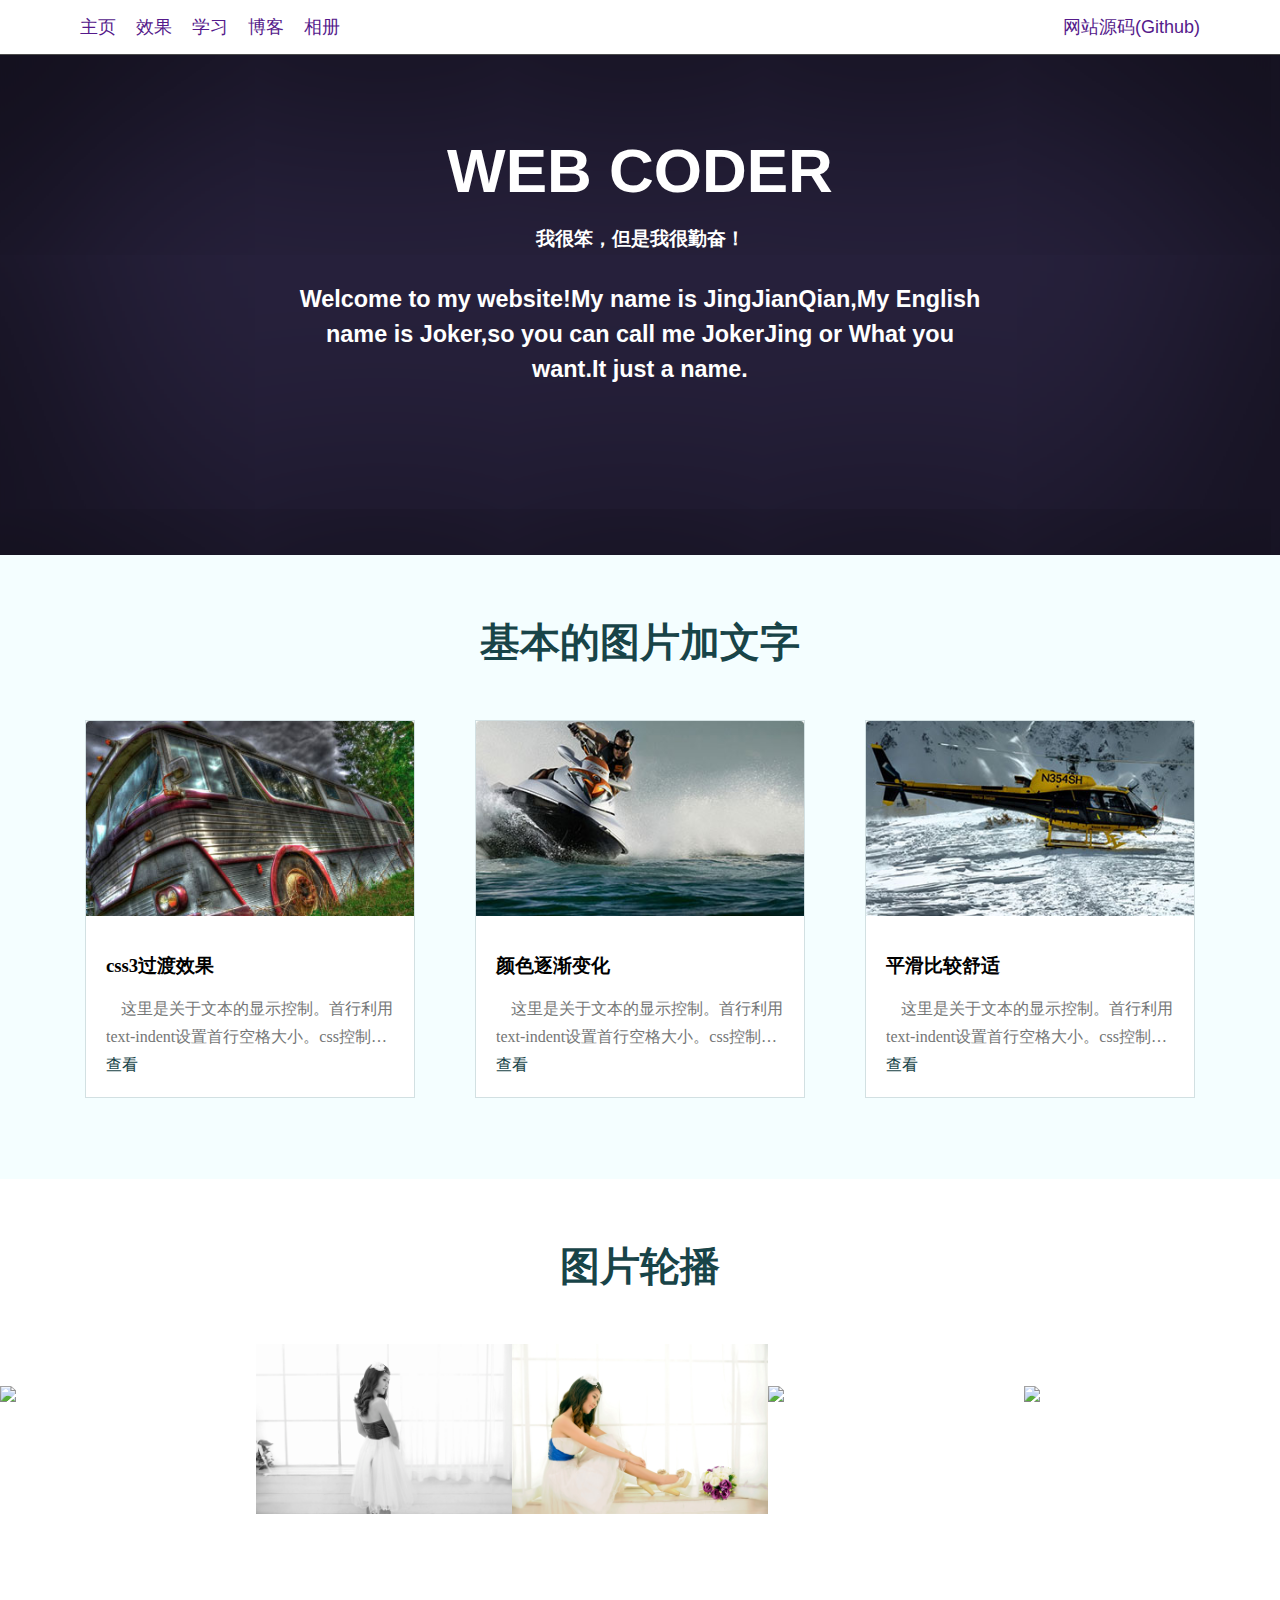
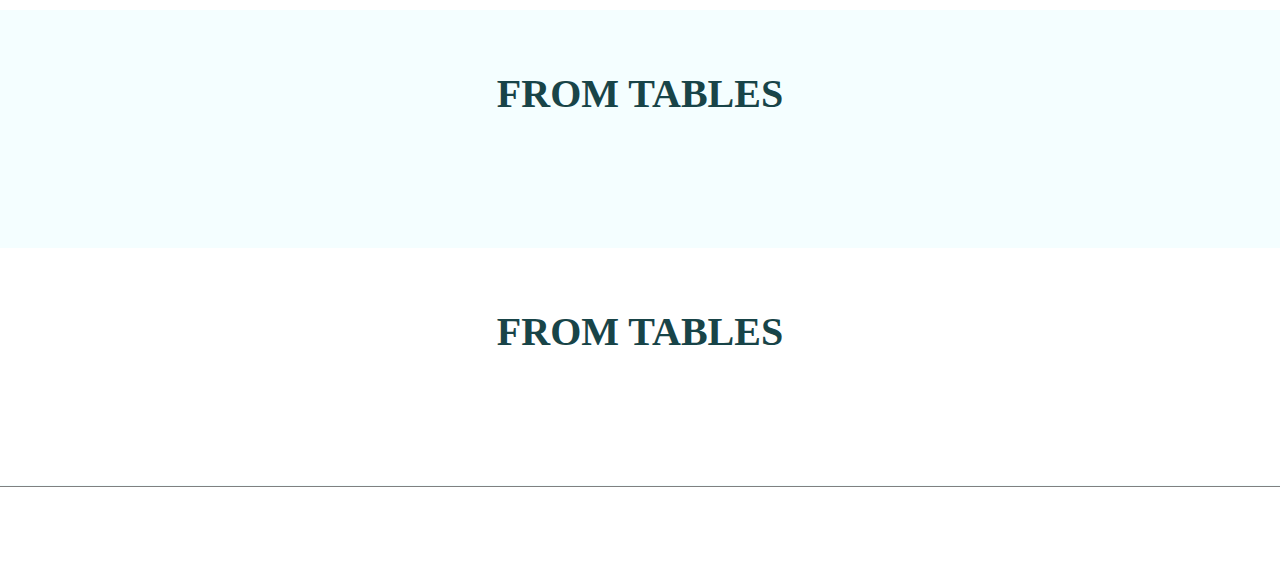
==== commit ddb4c109: "网站改版开始" ====
--- a/index.html
+++ b/index.html
@@ -1,399 +1,168 @@
-<!DOCTYPE HTML>
+<!doctype html>
 <html>
 <head>
-<title>Home</title>
-<meta name="viewport" content="width=device-width, initial-scale=1">
-<meta http-equiv="Content-Type" content="text/html; charset=utf-8" />
-<meta name="keywords" content="Gelios Responsive web template, Bootstrap Web Templates, Flat Web Templates, Andriod Compatible web template, 
-Smartphone Compatible web template, free webdesigns for Nokia, Samsung, LG, SonyErricsson, Motorola web design" />
-<script type="application/x-javascript"> addEventListener("load", function() { setTimeout(hideURLbar, 0); }, false); function hideURLbar(){ window.scrollTo(0,1); } </script>
-<link href="css/bootstrap.css" rel='stylesheet' type='text/css' />
-<!-- jQuery (necessary for Bootstrap's JavaScript plugins) -->
-<script src="js/jquery-1.11.1.min.js"></script>
-<!-- Custom Theme files -->
-<link href="css/style.css" rel='stylesheet' type='text/css' />
-<!-- Custom Theme files -->
-<link href='http://fonts.useso.com/css?family=Playball' rel='stylesheet' type='text/css'>
-<!----start-top-nav-script---->
-		<script>
-			$(function() {
-				var pull 		= $('#pull');
-					menu 		= $('nav ul');
-					menuHeight	= menu.height();
-				$(pull).on('click', function(e) {
-					e.preventDefault();
-					menu.slideToggle();
-				});
-				$(window).resize(function(){
-	        		var w = $(window).width();
-	        		if(w > 320 && menu.is(':hidden')) {
-	        			menu.removeAttr('style');
-	        		}
-	    		});
-			});
-		</script>
-		<!----//End-top-nav-script---->
-<script src="js/jquery.easydropdown.js"></script>
-<!----- start-Share-instantly-slider---->
-					 <!-- Prettify -->
-						<link href="css/owl.carousel.css" rel="stylesheet">
-					    <script src="js/owl.carousel.js"></script>
-					    <script>
-						    $(document).ready(function() {
-						      $("#owl-demo , #owl-demo1").owlCarousel({
-						        items : 1,
-						        lazyLoad : true,
-						        autoPlay : true,
-						      });
-						    });
-					    </script>
-					    <script>
-						    $(document).ready(function() {
-						      $("#owl-demo3").owlCarousel({
-						        items : 4,
-						        lazyLoad : true,
-						        autoPlay : true,
-						        navigation: false,
-						        pagination: false,
-						      });
-						    });
-					    </script>
-					<!----- //End-Share-instantly-slider---->
-<script type="text/javascript" src="js/hover_pack.js"></script>
+<title>joker's website</title>
+<meta name="viewport" content="width=device-width initial-scale=1.0" />
+<meta charset="utf-8" />
+<link rel="stylesheet" href="style/css/normalize.css" />
+<link rel="stylesheet" href="style/css/index.css"/>
+<script src="js/jquery-1.11.3.min.js"></script>
+<script src="js/index.js"></script>
 </head>
 <body>
- <!----start-header---->
-		<div class="header">
-			<div class="container">
-			  <div class="dropdown_box">
-				   <select class="dropdown" tabindex="10" data-settings='{"wrapperClass":"metro"}'>
-            			<option value="0">English</option>	
-						<option value="1">French</option>
-						<option value="2">German</option>
-				   </select>
-		       </div>
-		       <div class="clearfix"></div>
-		      <div class="header_top">
-				<div class="logo">
-				  <a href="index.html"><img src="images/logo.png" alt=""></a>
-				</div>
-		  		<div class="menu">
-					<a class="toggleMenu" href="#"><img src="images/nav_icon.png" alt="" /> </a>
-					<ul class="nav" id="nav">
-					  <li class="current"><a href="index.html">Home</a></li>
-					  <li><a href="about.html">About</a></li>
-					  <li><a href="services.html">Services</a></li>
-					  <li><a href="blog.html">Blog</a></li>
-					  <li><a href="portfolio.html">Portfolio</a></li>
-					  <li><a href="404.html">Shortcodes</a></li>
-					  <li><a href="contact.html">Contacts</a></li>								
-					</ul>
-					<script type="text/javascript" src="js/responsive-nav.js"></script>
-				</div>							
-	  			<div class="clearfix"> </div>
-			    <!----//End-top-nav---->
-			 </div>
+	<!-- header -->
+	<header class="header">
+		<div class="container">
+			<button id="nav-btn">
+				按钮
+			</button>
+			<ul class="nav clearfix">
+				<li id="home"><a href="">主页</a></li>
+				<li><a href="">效果</a></li>
+				<li><a href="">学习</a></li>
+				<li id="fr"><a href="">网站源码(Github)</a></li>
+				<li><a href="">博客</a></li>
+				<li><a href="">相册</a></li>
+			</ul>
+		</div>
+	</header>
+	<!-- content -->
+	<div class="slider">
+		<div class="container">
+			<div class="title">
+				<h1><p>WEB CODER</p></h1>
+			</div>
+			<div class="faith">
+				<h3><p>我很笨，但是我很勤奋！</p></h3>
+			</div>
+			<div class="desc">
+				<h3><p>Welcome to my  website!My name is JingJianQian,My English name is Joker,so you can call me JokerJing or What you want.It just a name.</p></h3>
 			</div>
 		</div>
-		<!----//End-header---->
-        <div class="copyrights">Collect from <a href="http://www.17sucai.com/" >企业网站模板</a></div>
-		<div class="banner">
-		  <div class="banner_container">
-       	      <div class="wmuSlider example1">
-			     <div class="wmuSliderWrapper">
-				  <article style="position: absolute; width: 100%; opacity: 0;"> 
-				        <div class="banner_right">
-				   	    	<h1>Welcome to <span class="color1">G</span>elios<span class="color1">.</span></h1>
-				   	    	<h2>Awesome , Clean & Unique Template</h2>
-				   	    	<a href="#" title="Online Reservation" class="btn btn-primary btn-normal btn-inline " target="_self">Read More about gelios</a>
-				   	    </div>
-					    <div class="clearfix"></div>
-					</article>
-				    <article style="position: relative; width: 100%; opacity: 1;"> 
-				   	  <div class="banner_right">
-				   	    	<h1>Welcome to <span class="color1">G</span>elios<span class="color1">.</span></h1>
-				   	    	<h2>There are many variations</h2>
-				   	    	<a href="#" title="Online Reservation" class="btn btn-primary btn-normal btn-inline " target="_self">Read More about gelios</a>
-				   	    </div>
-					    <div class="clearfix"></div>
-				   </article>
-				 </div>
-				 <a class="wmuSliderPrev">Previous</a><a class="wmuSliderNext">Next</a>
-	             <script src="js/jquery.wmuSlider.js"></script> 
-				  <script>
-	       			$('.example1').wmuSlider();         
-	   		     </script> 	           	      
-      </div>
-     </div>
-    </div>
-    <div class="banner_text">
-    	<div class="container">
-    		<ul class="banner_box">
-    		   <li class="box_desc">There are many variations of passages of Lorem ipsum available but the majority.</li>
-    		   <li class="box_but"><a href="#" title="Download" class="btn1 btn1-primary1" target="_self">Download Now theme</a></li>
-    		   <div class="clearfix"> </div>
-    		</ul>
-    	</div>
-    </div>
-    <div class="grid_1 text-center">
-    	<div class="container">
-    	  <div class="col-md-4 box_1">
-    	  	<i class="icon1"> </i>
-    	  	<h3>Web Design</h3>
-    	  	<p>Curabitur sit amet mauris. Morbi in dui quis est pulvinar ullamcorper. Nulla facilisi. Integer lacinia sollicitudin massa. Cras metus Morbi in dui quis est pulvinar</p>
-    	  </div>
-    	  <div class="col-md-4 box_1">
-    	  	<i class="icon2"> </i>
-    	  	<h3>Web Development</h3>
-    	  	<p>Curabitur sit amet mauris. Morbi in dui quis est pulvinar ullamcorper. Nulla facilisi. Integer lacinia sollicitudin massa. Cras metus Morbi in dui quis est pulvinar</p>
-    	  </div>
-    	  <div class="col-md-4 box_1">
-    	  	<i class="icon3"> </i>
-    	  	<h3>Simple and Clean</h3>
-    	  	<p>Curabitur sit amet mauris. Morbi in dui quis est pulvinar ullamcorper. Nulla facilisi. Integer lacinia sollicitudin massa. Cras metus Morbi in dui quis est pulvinar</p>
-    	  </div>
-    	</div>
-    </div>
-    <div class="grid_2">
-    	<h3>Recent Projects</h3>
-    	         <div id="owl-demo3" class="owl-carousel owl-carousel2">
-				                 <div class="item">
-				                	<a href="#" class="b-link-stroke b-animate-go  thickbox">
-		                            <img class="lazyOwl" data-src="images/p1.jpg" alt="Lazy Owl Image"><div class="b-wrapper">
-</div></a>
-   	 							 </div>
-				                 <div class="item">
-				                	<a href="#" class="b-link-stroke b-animate-go  thickbox">
-		                            <img class="lazyOwl" data-src="images/p2.jpg" alt="Lazy Owl Image"><div class="b-wrapper"><h2 class="b-animate b-from-left    b-delay03 ">Photo 1</h2><p class="b-animate b-from-right    b-delay03 ">Lorem ipsum dolor sit amet, consectetur adipiscing elit.</p></div></a>
-   	 							 </div>
-				                 <div class="item">
-				                	<a href="#" class="b-link-stroke b-animate-go  thickbox">
-		                            <img class="lazyOwl" data-src="images/p3.jpg" alt="Lazy Owl Image"><div class="b-wrapper"><h2 class="b-animate b-from-left    b-delay03 ">Photo 1</h2><p class="b-animate b-from-right    b-delay03 ">Lorem ipsum dolor sit amet, consectetur adipiscing elit.</p></div></a>
-   	 							 </div>
-				                 <div class="item">
-				                	<a href="#" class="b-link-stroke b-animate-go  thickbox">
-		                            <img class="lazyOwl" data-src="images/p4.jpg" alt="Lazy Owl Image"><div class="b-wrapper"><h2 class="b-animate b-from-left    b-delay03 ">Photo 1</h2><p class="b-animate b-from-right    b-delay03 ">Lorem ipsum dolor sit amet, consectetur adipiscing elit.</p></div></a>
-   	 							 </div>
-				                 <div class="item">
-				                	<a href="#" class="b-link-stroke b-animate-go  thickbox">
-		                            <img class="lazyOwl" data-src="images/p1.jpg" alt="Lazy Owl Image"><div class="b-wrapper"><h2 class="b-animate b-from-left    b-delay03 ">Photo 1</h2><p class="b-animate b-from-right    b-delay03 ">Lorem ipsum dolor sit amet, consectetur adipiscing elit.</p></div></a>
-   	 							 </div>
-				                 <div class="item">
-				                	<a href="#" class="b-link-stroke b-animate-go  thickbox">
-		                            <img class="lazyOwl" data-src="images/p2.jpg" alt="Lazy Owl Image"><div class="b-wrapper"><h2 class="b-animate b-from-left    b-delay03 ">Photo 1</h2><p class="b-animate b-from-right    b-delay03 ">Lorem ipsum dolor sit amet, consectetur adipiscing elit.</p></div></a>
-   	 							 </div>
-				                 <div class="item">
-				                	<a href="#" class="b-link-stroke b-animate-go  thickbox">
-		                            <img class="lazyOwl" data-src="images/p3.jpg" alt="Lazy Owl Image"><div class="b-wrapper"><h2 class="b-animate b-from-left    b-delay03 ">Photo 1</h2><p class="b-animate b-from-right    b-delay03 ">Lorem ipsum dolor sit amet, consectetur adipiscing elit.</p></div></a>
-   	 							 </div>
-				                 <div class="item">
-				                	<a href="#" class="b-link-stroke b-animate-go  thickbox">
-		                            <img class="lazyOwl" data-src="images/p4.jpg" alt="Lazy Owl Image"><div class="b-wrapper"><h2 class="b-animate b-from-left    b-delay03 ">Photo 1</h2><p class="b-animate b-from-right    b-delay03 ">Lorem ipsum dolor sit amet, consectetur adipiscing elit.</p></div></a>
-   	 							 </div>
-				                 <div class="clearfix"> </div>
-				 </div>
-     </div>
-     <div class="grid_1">
-     	<h2>From the Blog</h2>
-     	<div class="container">
-     	  <div class='col-md-4'>
-     	    <div class="box_3">
-     		  <img src="images/b1.jpg" class="img-responsive" alt=""/>
-     		  <div class="box_4">
-     		    <a href="#"><h3>Nulla facilisi. Integer lacinia sollicitudin massa. Cras metus</a></h3>
-     		    <p>Curabitur sit amet mauris. Morbi in dui quis est pulvinar ullamcorper. Nulla facilisi. Integer lacinia sollicitudin massa. Cras metus Morbi in dui quis est pulvinar</p>
-     		    <a href="#"><span class="more">More Reading  &nbsp;<img src="images/arrow.png" alt=""/></span></a>
-     		  </div>
-     		  <div class="links">
-		  		    <ul>
-		  				<li><i class="user"> </i><span><a href="#">admin</a></span><div class="clearfix"> </div></li>
-		  				<li><i class="calender"> </i><span>Feb 28, 2015</span><div class="clearfix"> </div></li>
-		  				<li><i class="comment"> </i><span>20 comments</span><div class="clearfix"> </div></li>
-		  		    </ul>
-		  	  </div>
-     	    </div>
-        </div>
-         <div class='col-md-4'>
-     	    <div class="box_3">
-     		  <img src="images/b2.jpg" class="img-responsive" alt=""/>
-     		  <div class="box_4">
-     		    <a href="#"><h3>Nulla facilisi. Integer lacinia sollicitudin massa. Cras metus</a></h3>
-     		    <p>Curabitur sit amet mauris. Morbi in dui quis est pulvinar ullamcorper. Nulla facilisi. Integer lacinia sollicitudin massa. Cras metus Morbi in dui quis est pulvinar</p>
-     		    <a href="#"><span class="more">More Reading  &nbsp;<img src="images/arrow.png" alt=""/></span></a>
-     		  </div>
-     		  <div class="links">
-		  		    <ul>
-		  				<li><i class="user"> </i><span><a href="#">admin</a></span><div class="clearfix"> </div></li>
-		  				<li><i class="calender"> </i><span>Feb 28, 2015</span><div class="clearfix"> </div></li>
-		  				<li><i class="comment"> </i><span>20 comments</span><div class="clearfix"> </div></li>
-		  		    </ul>
-		  	  </div>
-     	    </div>
-        </div>
-        <div class='col-md-4'>
-     	    <div class="box_3">
-     		  <img src="images/b3.jpg" class="img-responsive" alt=""/>
-     		  <div class="box_4">
-     		    <a href="#"><h3>Nulla facilisi. Integer lacinia sollicitudin massa. Cras metus</a></h3>
-     		    <p>Curabitur sit amet mauris. Morbi in dui quis est pulvinar ullamcorper. Nulla facilisi. Integer lacinia sollicitudin massa. Cras metus Morbi in dui quis est pulvinar</p>
-     		    <a href="#"><span class="more">More Reading  &nbsp;<img src="images/arrow.png" alt=""/></span></a>
-     		  </div>
-     		  <div class="links">
-		  		    <ul>
-		  				<li><i class="user"> </i><span><a href="#">admin</a></span><div class="clearfix"> </div></li>
-		  				<li><i class="calender"> </i><span>Feb 28, 2015</span><div class="clearfix"> </div></li>
-		  				<li><i class="comment"> </i><span>20 comments</span><div class="clearfix"> </div></li>
-		  		    </ul>
-		  	  </div>
-     	    </div>
-          </div>
-        <div class="clearfix"> </div>
-      </div>
-    </div> 
-    <div class="twitter">
-   	 <div class="container">
-   	 	<h3>Latest Tweets</h3>
-   	 	<h4>Check out our Twitter</h4>
-   	 	<i class="twt"> </i>
-   	 	<p>Lollipop liquorice lollipop ice cream cheesecake halvah jelly-o. Gummies lollipop macaroon marshmallow icing. Cookie chupa chups cake dessert lollipop marzipan donut apple pie. Cookie cotton candy oat cake sweet roll topping apple pie marzipan.Lollipop liquorice lollipop ice cream cheesecake halvah jelly-o. Gummies lollipop macaroon marshmallow icing. Cookie chupa chups cake dessert</p>
-   	    <span> </span>
-   	    <a href="#">Cream Cheesecake </a>
-   	 </div>
-    </div>
-    <div class="new">
-      <div class="container">
-   		<h3>What New</h3>
-   	   <div class="col-md-4 col_3">
-   		<ul class="date_grid">
-   		  <li class="date_left">
-   		  	<div class="date">
-				<span>
-				 15
-				</span>
-				 06
+	</div>
+	<div class="content">
+		<div class="container clearfix">
+			<div class="title">
+				<h1><p>基本的图片加文字</p><h1>
 			</div>
-		  </li>
-		  <li class="date_right">
-   		  	<p>Nulla facilisi. Integer lacinia sollicitudin massa. Cras metus Morbi in dui quis est pulvinar</p>
-		  </li>
-   		  <div class="clearfix"> </div>
-	   </ul>
-	   <p class="m_1">Lollipop liquorice lollipop ice cream cheesecake halvah jelly-o. Gummies lollipop macaroon marshmallow icing. Cookie chupa chups cake dessert lollipop marzipan donut apple pie.</p>
-	   <a href="#"><span class="more">More Information</span></a>
-	  </div>
-	  <div class="col-md-4 col_3">
-   		<ul class="date_grid">
-   		  <li class="date_left">
-   		  	<div class="date">
-				<span>
-				 15
-				</span>
-				 06
+			<div class="effct">
+				<div class="box">
+					<div class="box-in">
+						<a href=""><img src="img/b1.jpg"/></a>
+						<div>
+							<h3>css3过渡效果</h3>
+							<p content="text">这里是关于文本的显示控制。首行利用text-indent设置首行空格大小。css控制最多显示行数，并且超出会有省略号提示还有多余文字。起到了很好的统一效果</p>
+							<p><a href="">查看</a></p>
+						</div>
+					</div>
+				</div>
 			</div>
-		  </li>
-		  <li class="date_right">
-   		  	<p>Nulla facilisi. Integer lacinia sollicitudin massa. Cras metus Morbi in dui quis est pulvinar</p>
-		  </li>
-   		  <div class="clearfix"> </div>
-	   </ul>
-	   <p class="m_1">Lollipop liquorice lollipop ice cream cheesecake halvah jelly-o. Gummies lollipop macaroon marshmallow icing. Cookie chupa chups cake dessert lollipop marzipan donut apple pie.</p>
-	   <a href="#"><span class="more">More Information</span></a>
-	  </div>
-	  <div class="col-md-4 col_3">
-   		<ul class="date_grid">
-   		  <li class="date_left">
-   		  	<div class="date">
-				<span>
-				 15
-				</span>
-				 06
+			<div class="effct">
+				<div class="box">
+					<div class="box-in">
+						<a href=""><img src="img/b2.jpg"/></a>
+						<div>
+							<h3>颜色逐渐变化</h3>
+							<p content="text">这里是关于文本的显示控制。首行利用text-indent设置首行空格大小。css控制最多显示行数，并且超出会有省略号提示还有多余文字。起到了很好的统一效果</p>
+							<p><a href="">查看</a></p>
+						</div>
+					</div>
+				</div>
 			</div>
-		  </li>
-		  <li class="date_right">
-   		  	<p>Nulla facilisi. Integer lacinia sollicitudin massa. Cras metus Morbi in dui quis est pulvinar</p>
-		  </li>
-   		  <div class="clearfix"> </div>
-	   </ul>
-	   <p class="m_1">Lollipop liquorice lollipop ice cream cheesecake halvah jelly-o. Gummies lollipop macaroon marshmallow icing. Cookie chupa chups cake dessert lollipop marzipan donut apple pie.</p>
-	   <a href="#"><span class="more">More Information</span></a>
-	  </div>
-	 </div>
-   </div>
-   <div class="footer">
-   	<div class="container">
-   		<div class="col-md-3 footer_grid">
-   			<img src="images/f_logo.png" alt=""/>
-   			<p>Lollipop liquorice lollipop ice cream cheesecake halvah jelly-o. Gummies lollipop macaroon marshmallow icing..</p>
-   	        <ul class="footer_links">
-   	        	<li><a href="#">Read More</a></li>
-   	        	<li><a href="#">About Us</a></li>
-   	        </ul>
-   	        <ul class="footer_social">
-				<li><a href=""> <i class="fb"> </i> </a></li>
-				<li><a href=""><i class="tw"> </i> </a></li>
-				<li><a href=""><i class="db"> </i> </a></li>
-				<li><a href=""><i class="google"> </i> </a></li>
-	    	</ul>
-	    	<div class="copy">
-				<p>Copyright &copy; 2015.Company name All rights reserved.<a target="_blank" href="http://www.17sucai.com/">&#x7F51;&#x9875;&#x6A21;&#x677F;</a></p>
+			<div class="effct">
+				<div class="box">
+					<div class="box-in">
+						<a href=""><img src="img/b3.jpg"/></a>
+						<div>
+							<h3>平滑比较舒适</h3>
+							<p content="text">这里是关于文本的显示控制。首行利用text-indent设置首行空格大小。css控制最多显示行数，并且超出会有省略号提示还有多余文字。起到了很好的统一效果</p>
+							<p><a href="">查看</a></p>
+						</div>
+					</div>
+				</div>
 			</div>
-   	    </div>
-   	    <div class="col-md-3 footer_grid1">
-   		  <h3>From the Blog</h3>
-   		  <ul class="list1 list2">
-   		  	<li class="list1_img"><img src="images/f1.jpg" class="img-responsive" alt=""/></li>
-   		  	<li class="list1_desc">
-   		  		<p class="m_3">Morbi in dui quis est.</p>
-   		  		<p class="m_2">December 25, 2015</p>
-   		  	</li>
-   		  	<div class="clearfix"> </div>
-   		  </ul>
-   		  <ul class="list1 list2">
-   		  	<li class="list1_img"><img src="images/f2.jpg" class="img-responsive" alt=""/></li>
-   		  	<li class="list1_desc">
-   		  		<p class="m_3">Curabitur sit amet mauris.</p>
-   		  		<p class="m_2">December 25, 2015</p>
-   		  	</li>
-   		  	<div class="clearfix"> </div>
-   		  </ul>
-   		  <ul class="list1">
-   		  	<li class="list1_img"><img src="images/f3.jpg" class="img-responsive" alt=""/></li>
-   		  	<li class="list1_desc">
-   		  		<p class="m_3">Curabitur sit amet mauris.</p>
-   		  		<p class="m_2">December 25, 2015</p>
-   		  	</li>
-   		  	<div class="clearfix"> </div>
-   		  </ul>
-   	    </div>
-   	    <div class="col-md-3 footer_grid1">
-   		  <h3>Tags</h3>
-   		  <ul class="tags_links">
-			<li><a href="#">Web Design</a></li>
-			<li><a href="#">Artist Design</a></li>
-			<li><a href="#">Modern</a></li>
-			<li><a href="#">Responsive</a></li>
-			<li><a href="#">Awesome</a></li>
-			<li><a href="#">Business</a></li>
-			<li><a href="#">Photography</a></li>
-			<li><a href="#">Artist Design</a></li>
-			<li><a href="#">Modern</a></li>
-			<li><a href="#">Responsive</a></li>
-		  </ul>
-   		</div>
-   	    <div class="col-md-3 footer_grid1">
-   		  <h3>Flicker Widget</h3>
-   		  <ul class="widget_links">
-			<li><img src="images/f4.jpg" class="img-responsive" alt=""/></li>
-			<li><img src="images/f5.jpg" class="img-responsive" alt=""/></li>
-			<li><img src="images/f6.jpg" class="img-responsive" alt=""/></li>
-		  </ul>
-		  <ul class="widget_links">
-			<li><img src="images/f7.jpg" class="img-responsive" alt=""/></li>
-			<li><img src="images/f8.jpg" class="img-responsive" alt=""/></li>
-			<li><img src="images/f9.jpg" class="img-responsive" alt=""/></li>
-		  </ul>
-   		</div>
-   	</div>
-   </div>
+		</div>
+
+		<!-- study -->
+		<div class="bk-white">
+			<div class="container-all">
+				<div class="title">
+					<h1><p>图片轮播</p></h1>
+				</div>
+				<div class="study">
+					<div class="study-container">
+							<ul class="slider-ul clearfix">
+								<li>
+									<img src="img/slider/C21.JPG" style="width:100%;"/>
+								</li>
+								<li>
+									<a href=""><img src="img/slider/A12.JPG"/></a>
+								</li>
+								<li>
+									<a href=""><img src="img/slider/A24.JPG"/></a>
+								</li>
+								<li>
+									<a href=""><img src="img/slider/B16.JPG"/></a>
+								</li>
+								<li>
+									<a href=""><img src="img/slider/C12.JPG"/></a>
+								</li>
+								<li>
+									<a href=""><img src="img/slider/D19.JPG"/></a>
+								</li>
+								<li>
+									<a href=""><img src="img/slider/C23.JPG"/></a>
+								</li>
+								<li>
+									<a href=""><img src="img/slider/C21.JPG"/></a>
+								</li>
+								<li>
+									<a href=""><img src="img/slider/A12.JPG"/></a>
+								</li> 
+							</ul>
+					</div>
+				</div>
+			</div>
+		</div>
+
+		<!-- 博客 -->
+		<div class="container">
+			<div class="title">
+				<h1><p>FROM TABLES</p></h1>
+			</div>
+			<div class="blog">
+
+			</div>
+		</div>
+		<!-- 相册 -->
+		<div class="bk-white">
+				<div class="container">
+					<div class="title">
+						<h1><p>FROM TABLES</p></h1>
+					</div>
+					<div class="photo">
+
+					</div>
+				</div>
+			</div>
+		<div class="bk-white">
+	<!-- footer -->
+	<footer class="footer">
+		<div class="container">
+		</div>
+	</footer>
+	<script>
+		$(document).ready(function(){
+			alert(1&&2);
+			// $.get("https://jokercode.github.io/json/json.json",function(data,states){
+			// 	alert(data.a);
+			// 	alert(data.b);
+			// });
+		});
+
+		function slider(ul,liWidth){
+			// ul.aimation();
+		}
+	</script>
 </body>
-</html>		+</html>--- a/style/css/index.css
+++ b/style/css/index.css
@@ -0,0 +1,211 @@
+/**
+	nav导航栏
+*/
+#nav-btn{
+	display: none;
+}
+
+.clearfix:after,.clearfix:before{
+	clear: both;
+	display: table;
+	content: " ";
+}
+
+.header{
+	width: 100%;
+	font: 18px;
+	color: #4E3939;
+	background: #fff;
+	box-shadow: 0px 1px 1px #4C4C4C;
+	margin-bottom: 1px;
+}
+.header p:hover{
+  cursor:pointer;
+}
+.nav{
+	padding-left: 15px;
+	padding-right: 15px;
+}
+
+.nav li{
+	float: left;
+	padding: 15px 10px;
+	font-weight: 500;
+	font-size: 18px;
+}
+
+.nav li:hover{
+	cursor: pointer;
+	background: #F1F1F1;
+	font-weight: 700
+}
+
+#home:hover{
+	background: #fff;
+}
+
+.nav-right{
+	float: right;
+}
+/**
+	slider
+*/
+.slider{
+	width: 100%;
+	height: 500px;
+	background: #27213C;
+	color: white;
+	text-align: center;
+	box-shadow: 0 0 262px black inset;
+}
+
+.container .title{
+	padding-top: 80px;
+	padding-bottom: 20px;
+	font-size: 31px;
+	text-align:center;
+	color: #fff;
+}
+
+.slider .container .desc{
+	padding: 30px 240px 40px 240px;
+	font-size: 20px;
+	line-height: 35px;
+}
+/**
+	content内容
+*/
+.content{
+	   font-family: Microsoft YaHei,SimSun;
+	   background:#f4feff;
+}
+
+.content .container,.content .container-all{
+	padding-bottom:80px;
+}
+.content  .title{
+	font-size:20px;
+	color:#184448;
+	font-weight:normal;
+	padding:60px 0px 50px 0px;
+}
+.content .effct{
+	width:33.333333333333333333%;
+	float:left;
+}
+.content .effct{
+	float:left;
+}
+.content  .box{
+
+	padding:0 30px 0 30px;
+}
+.content .box-in{
+	border:1px solid #D2E0E2;
+	background:white;
+}
+.content  .box-in a{
+	display:block;
+	width:100%;
+}
+.content  .box-in a img{
+	width:100%;
+}
+.content .box-in div{
+	padding:32px 20px 18px 20px;
+	line-height:28px;
+}
+.content .box-in div h3{
+	transition:color 0.75s;
+	-webkit-transition:color 0.75s;
+}
+
+.content .box-in div h3:hover{
+	cursor:pointer;
+	font-weight: 700;
+	color: #8fbe00;
+}
+.content .title{
+	text-align: center;
+}
+.content .box-in div p a{
+	color:#184448;
+	-moz-animation:color 1s,font-weight 1s;
+	animation:color 1s,font-weight 1s;
+	-webkit-animation:color 1s,font-weight 1s;
+}
+.content .box-in div p a:hover{
+	font-weight:600;
+	color:#0AA5B5;
+}
+.content .box-in div p[content="text"]{
+	color:#747676;
+	margin-top:15px;
+	word-break:break-all;
+	display:-webkit-box;
+	-webkit-line-clamp:2;
+	-webkit-box-orient:vertical;
+	overflow:hidden;
+	text-indent:15px;
+}
+
+.content .bk-white{
+	background:white;
+}
+.content  .study-container{
+	overflow: hidden;
+}
+.content  ul.slider-ul{
+	width:900%;
+	background:white;
+}
+.content .slider-ul li{
+	float:left;
+	width:2.2222222%;
+}
+.content .slider-ul li a{
+	display: block;
+	width:100%;
+}
+.content .slider-ul li a img{
+	width:100%;
+}
+
+/**
+	footet站脚
+*/
+.footer{
+	border-top: 1px solid gray;
+}
+/**
+*	@media媒体查询
+*/
+
+@media screen and (max-width:768px){
+	.container
+	{
+		width: 80%;
+	}
+
+	.slider
+	{
+		box-shadow: 0 0 0 white;
+	}
+
+ .container .title
+	{
+		font-size: 2em;
+		color: red;
+		padding: 0em;
+	}
+
+.slider .container .desc
+	{
+		line-height: 2.1em;
+		color: red;
+		padding: 0;
+	}
+	.content .effct{
+	width:100%;
+}
+}